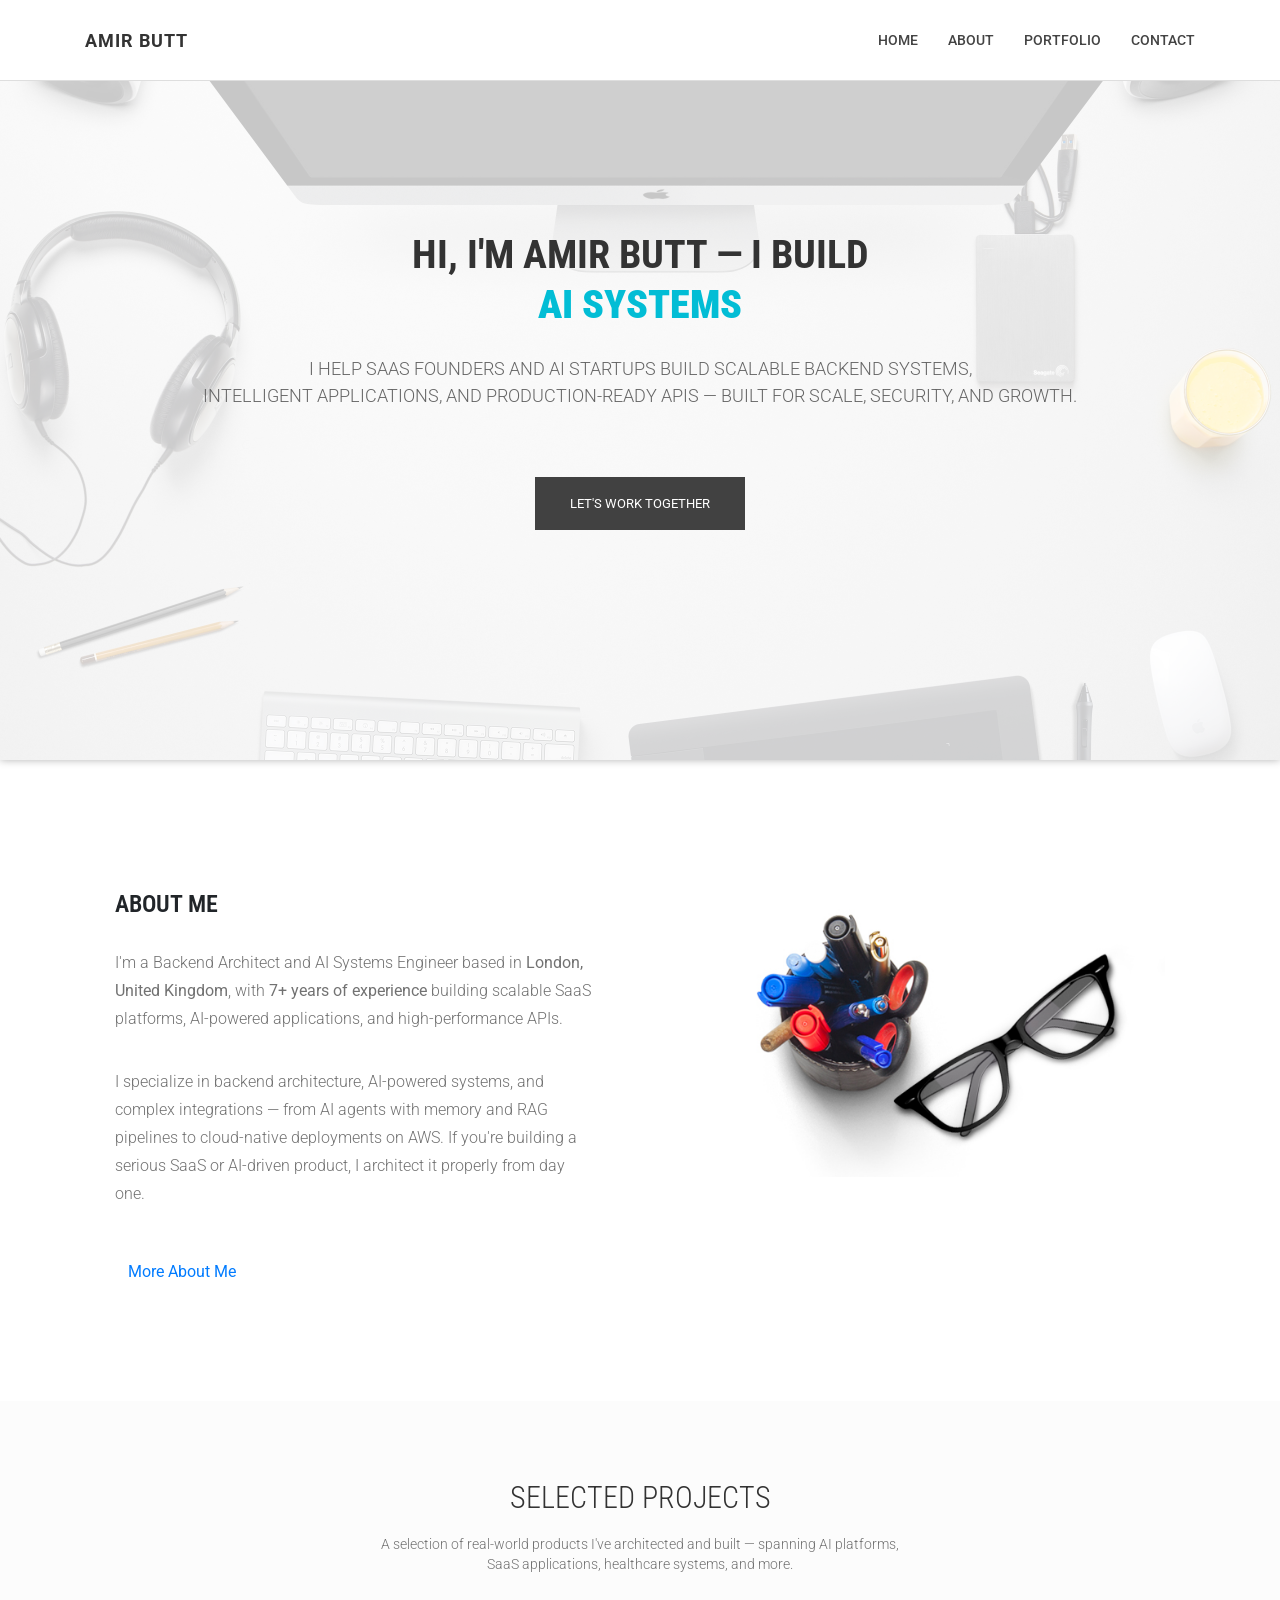
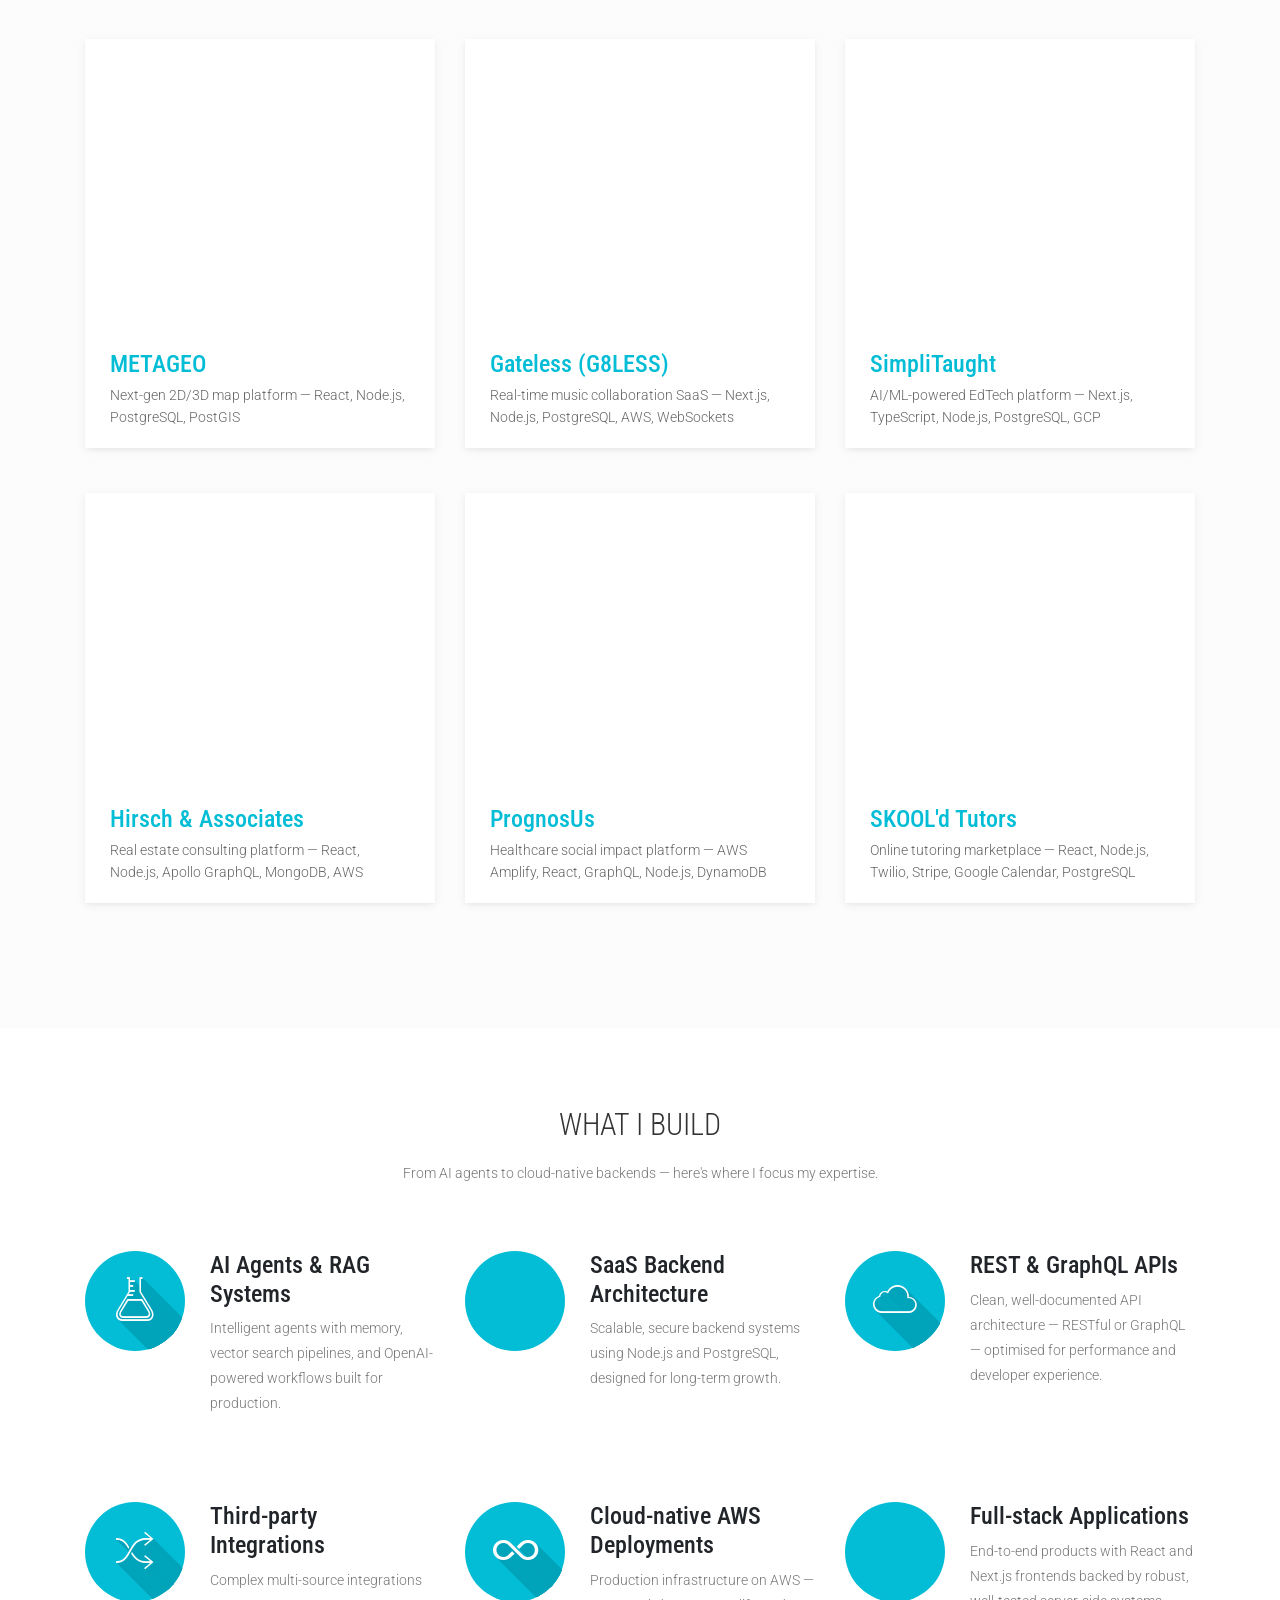
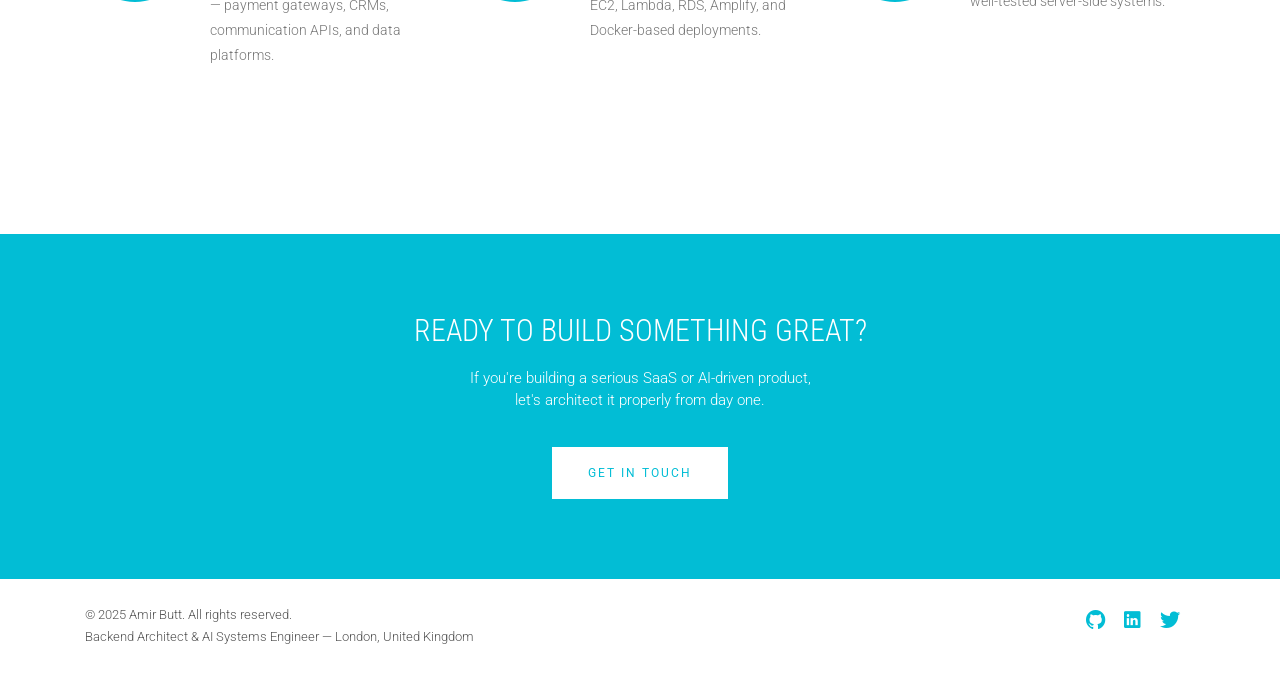
==== index.html @ 87a42563 "Initial portfolio deployment" ====
<!DOCTYPE html>

<html class="no-js">
    <head>
        <meta charset="utf-8">
        <meta http-equiv="Content-Type" content="text/html; charset=utf-8">
        <link rel="icon" href="favicon.ico">
        <title>Amir Butt — AI &amp; SaaS Backend Architect</title>
        <meta name="description" content="Amir Butt — Backend Architect and AI Systems Engineer based in London. Specializing in scalable SaaS backends, AI agents, REST & GraphQL APIs, and cloud-native AWS deployments.">
        <meta name="keywords" content="Backend Architect, AI Engineer, SaaS, Node.js, PostgreSQL, AWS, GraphQL, REST API, London">
        <meta name="author" content="Amir Butt">
        <meta name="format-detection" content="telephone=no">
        <meta name="viewport" content="width=device-width, initial-scale=1">
        <meta name="theme-name" content="timer" />

        <link rel="stylesheet" href="plugins/bootstrap/bootstrap.min.css">
        <link rel="stylesheet" href="plugins/ionicons/ionicons.min.css">
        <link rel="stylesheet" href="plugins/animate-css/animate.css">
        <link rel="stylesheet" href="plugins/slider/slider.css">
        <link rel="stylesheet" href="plugins/slick/slick.css">
        <link rel="stylesheet" href="plugins/facncybox/jquery.fancybox.css">
        <link rel="stylesheet" href="plugins/hover/hover-min.css">
        <link rel="stylesheet" href="css/style.css">
    </head>
    <body>

<!-- Header -->
<section class="top-bar animated-header">
    <div class="container">
        <div class="row">
            <div class="col-lg-12">
                <nav class="navbar navbar-expand-lg navbar-light bg-light">
                    <a class="navbar-brand" href="index.html">
                        <span style="font-weight:700;font-size:1.15rem;letter-spacing:1px;color:#333;">AMIR BUTT</span>
                    </a>
                    <button class="navbar-toggler" type="button" data-toggle="collapse" data-target="#navbarSupportedContent" aria-controls="navbarSupportedContent"
                        aria-expanded="false" aria-label="Toggle navigation">
                        <span class="navbar-toggler-icon"></span>
                    </button>
                    <div class="collapse navbar-collapse" id="navbarSupportedContent">
                        <ul class="navbar-nav ml-auto">
                            <li class="nav-item">
                                <a class="nav-link" href="index.html">Home <span class="sr-only">(current)</span></a>
                            </li>
                            <li class="nav-item">
                                <a class="nav-link" href="about.html">About</a>
                            </li>
                            <li class="nav-item">
                                <a class="nav-link" href="#works">Portfolio</a>
                            </li>
                            <li class="nav-item">
                                <a class="nav-link" href="contact.html">Contact</a>
                            </li>
                        </ul>
                    </div>
                </nav>
            </div>
        </div>
    </div>
</section>

<!-- Hero -->
<section id="hero-area">
  <div class="container">
    <div class="row">
      <div class="col-md-12 text-center">
        <div class="block wow fadeInUp" data-wow-delay=".3s">
          <section class="cd-intro">
            <h1 class="wow fadeInUp animated cd-headline slide" data-wow-delay=".4s">
              <span>HI, I'M AMIR BUTT &mdash; I BUILD</span><br>
              <span class="cd-words-wrapper">
                <b class="is-visible">AI SYSTEMS</b>
                <b>SAAS BACKENDS</b>
                <b>SCALABLE APIS</b>
              </span>
            </h1>
          </section>
          <h2 class="wow fadeInUp animated" data-wow-delay=".6s">
            I help SaaS founders and AI startups build scalable backend systems,<br>
            intelligent applications, and production-ready APIs — built for scale, security, and growth.
          </h2>
          <a class="btn-lines dark light wow fadeInUp animated btn btn-default btn-green hvr-bounce-to-right"
            data-wow-delay=".9s" href="contact.html">Let's Work Together</a>
        </div>
      </div>
    </div>
  </div>
</section>

<!-- About -->
<section id="about">
  <div class="container">
    <div class="row">
      <div class="col-md-6 col-sm-6">
        <div class="block wow fadeInLeft" data-wow-delay=".3s" data-wow-duration="500ms">
          <h2>ABOUT ME</h2>
          <p>
            I'm a Backend Architect and AI Systems Engineer based in <strong>London, United Kingdom</strong>,
            with <strong>7+ years of experience</strong> building scalable SaaS platforms, AI-powered applications,
            and high-performance APIs.
          </p>
          <p>
            I specialize in backend architecture, AI-powered systems, and complex integrations — from AI agents with
            memory and RAG pipelines to cloud-native deployments on AWS. If you're building a serious SaaS or AI-driven
            product, I architect it properly from day one.
          </p>
          <a href="about.html" class="btn btn-default btn-green hvr-bounce-to-right" style="margin-top:10px;">More About Me</a>
        </div>
      </div>
      <div class="col-md-6 col-sm-6">
        <div class="block wow fadeInRight" data-wow-delay=".3s" data-wow-duration="500ms">
          <img src="images/about/about.jpg" alt="Amir Butt - Backend Architect">
        </div>
      </div>
    </div>
  </div>
</section>

<!-- Portfolio -->
<section id="works" class="works">
  <div class="container">
    <div class="section-heading">
      <h1 class="title wow fadeInDown" data-wow-delay=".3s">Selected Projects</h1>
      <p class="wow fadeInDown" data-wow-delay=".5s">
        A selection of real-world products I've architected and built — spanning AI platforms,<br>
        SaaS applications, healthcare systems, and more.
      </p>
    </div>
    <div class="row">

      <div class="col-md-4 col-sm-6">
        <figure class="wow fadeInLeft animated portfolio-item" data-wow-duration="500ms" data-wow-delay="0ms">
          <div class="img-wrapper">
            <img src="images/portfolio/item-1.jpg" class="img-fluid" alt="METAGEO">
            <div class="overlay">
              <div class="buttons">
                <a target="_blank" href="https://metageo.io/">Live Site</a>
              </div>
            </div>
          </div>
          <figcaption>
            <h4><a href="https://metageo.io/" target="_blank">METAGEO</a></h4>
            <p>Next-gen 2D/3D map platform &mdash; React, Node.js, PostgreSQL, PostGIS</p>
          </figcaption>
        </figure>
      </div>

      <div class="col-md-4 col-sm-6">
        <figure class="wow fadeInLeft animated" data-wow-duration="500ms" data-wow-delay="300ms">
          <div class="img-wrapper">
            <img src="images/portfolio/item-2.jpg" class="img-fluid" alt="Gateless">
            <div class="overlay">
              <div class="buttons">
                <a target="_blank" href="https://g8lessmusic.co/login">Live Site</a>
              </div>
            </div>
          </div>
          <figcaption>
            <h4><a href="https://g8lessmusic.co/login" target="_blank">Gateless (G8LESS)</a></h4>
            <p>Real-time music collaboration SaaS &mdash; Next.js, Node.js, PostgreSQL, AWS, WebSockets</p>
          </figcaption>
        </figure>
      </div>

      <div class="col-md-4 col-sm-6">
        <figure class="wow fadeInLeft animated" data-wow-duration="500ms" data-wow-delay="600ms">
          <div class="img-wrapper">
            <img src="images/portfolio/item-3.jpg" class="img-fluid" alt="Simplitaught">
            <div class="overlay">
              <div class="buttons">
                <a target="_blank" href="https://www.simplitaught.com">Live Site</a>
              </div>
            </div>
          </div>
          <figcaption>
            <h4><a href="https://www.simplitaught.com" target="_blank">SimpliTaught</a></h4>
            <p>AI/ML-powered EdTech platform &mdash; Next.js, TypeScript, Node.js, PostgreSQL, GCP</p>
          </figcaption>
        </figure>
      </div>

      <div class="col-md-4 col-sm-6">
        <figure class="wow fadeInLeft animated" data-wow-duration="500ms" data-wow-delay="600ms">
          <div class="img-wrapper">
            <img src="images/portfolio/item-4.jpg" class="img-fluid" alt="Hirsch Associates">
            <div class="overlay">
              <div class="buttons">
                <a target="_blank" href="https://thehirschapp.ca/brokers">Live Site</a>
              </div>
            </div>
          </div>
          <figcaption>
            <h4><a href="https://thehirschapp.ca/brokers" target="_blank">Hirsch &amp; Associates</a></h4>
            <p>Real estate consulting platform &mdash; React, Node.js, Apollo GraphQL, MongoDB, AWS</p>
          </figcaption>
        </figure>
      </div>

      <div class="col-md-4 col-sm-6">
        <figure class="wow fadeInLeft animated" data-wow-duration="500ms" data-wow-delay="900ms">
          <div class="img-wrapper">
            <img src="images/portfolio/item-5.jpg" class="img-fluid" alt="PrognosUs">
            <div class="overlay">
              <div class="buttons">
                <a target="_blank" href="https://app.prognosus.com/">Live Site</a>
              </div>
            </div>
          </div>
          <figcaption>
            <h4><a href="https://app.prognosus.com/" target="_blank">PrognosUs</a></h4>
            <p>Healthcare social impact platform &mdash; AWS Amplify, React, GraphQL, Node.js, DynamoDB</p>
          </figcaption>
        </figure>
      </div>

      <div class="col-md-4 col-sm-6">
        <figure class="wow fadeInLeft animated" data-wow-duration="500ms" data-wow-delay="1200ms">
          <div class="img-wrapper">
            <img src="images/portfolio/item-6.jpg" class="img-fluid" alt="SKOOL'd Tutors">
            <div class="overlay">
              <div class="buttons">
                <a target="_blank" href="https://www.skooldtutors.com/">Live Site</a>
              </div>
            </div>
          </div>
          <figcaption>
            <h4><a href="https://www.skooldtutors.com/" target="_blank">SKOOL'd Tutors</a></h4>
            <p>Online tutoring marketplace &mdash; React, Node.js, Twilio, Stripe, Google Calendar, PostgreSQL</p>
          </figcaption>
        </figure>
      </div>

    </div>
  </div>
</section>

<!-- What I Build -->
<section id="feature">
  <div class="container">
    <div class="section-heading">
      <h1 class="title wow fadeInDown" data-wow-delay=".3s">What I Build</h1>
      <p class="wow fadeInDown" data-wow-delay=".5s">
        From AI agents to cloud-native backends — here's where I focus my expertise.
      </p>
    </div>
    <div class="row">

      <div class="col-sm-6 col-lg-4">
        <div class="media wow fadeInUp animated" data-wow-duration="500ms" data-wow-delay="300ms">
          <div class="media-left">
            <div class="icon"><i class="ion-ios-flask-outline"></i></div>
          </div>
          <div class="media-body">
            <h4 class="media-heading">AI Agents &amp; RAG Systems</h4>
            <p>Intelligent agents with memory, vector search pipelines, and OpenAI-powered workflows built for production.</p>
          </div>
        </div>
      </div>

      <div class="col-sm-6 col-lg-4">
        <div class="media wow fadeInDown animated" data-wow-duration="500ms" data-wow-delay="600ms">
          <div class="media-left">
            <div class="icon"><i class="ion-ios-layers-outline"></i></div>
          </div>
          <div class="media-body">
            <h4 class="media-heading">SaaS Backend Architecture</h4>
            <p>Scalable, secure backend systems using Node.js and PostgreSQL, designed for long-term growth.</p>
          </div>
        </div>
      </div>

      <div class="col-sm-6 col-lg-4">
        <div class="media wow fadeInDown animated" data-wow-duration="500ms" data-wow-delay="900ms">
          <div class="media-left">
            <div class="icon"><i class="ion-ios-cloud-outline"></i></div>
          </div>
          <div class="media-body">
            <h4 class="media-heading">REST &amp; GraphQL APIs</h4>
            <p>Clean, well-documented API architecture — RESTful or GraphQL — optimised for performance and developer experience.</p>
          </div>
        </div>
      </div>

      <div class="col-sm-6 col-lg-4">
        <div class="media wow fadeInDown animated" data-wow-duration="500ms" data-wow-delay="1200ms">
          <div class="media-left">
            <div class="icon"><i class="ion-ios-shuffle"></i></div>
          </div>
          <div class="media-body">
            <h4 class="media-heading">Third-party Integrations</h4>
            <p>Complex multi-source integrations — payment gateways, CRMs, communication APIs, and data platforms.</p>
          </div>
        </div>
      </div>

      <div class="col-sm-6 col-lg-4">
        <div class="media wow fadeInDown animated" data-wow-duration="500ms" data-wow-delay="1500ms">
          <div class="media-left">
            <div class="icon"><i class="ion-ios-infinite"></i></div>
          </div>
          <div class="media-body">
            <h4 class="media-heading">Cloud-native AWS Deployments</h4>
            <p>Production infrastructure on AWS — EC2, Lambda, RDS, Amplify, and Docker-based deployments.</p>
          </div>
        </div>
      </div>

      <div class="col-sm-6 col-lg-4">
        <div class="media wow fadeInDown animated" data-wow-duration="500ms" data-wow-delay="1800ms">
          <div class="media-left">
            <div class="icon"><i class="ion-ios-code"></i></div>
          </div>
          <div class="media-body">
            <h4 class="media-heading">Full-stack Applications</h4>
            <p>End-to-end products with React and Next.js frontends backed by robust, well-tested server-side systems.</p>
          </div>
        </div>
      </div>

    </div>
  </div>
</section>

<!-- Call To Action -->
<section id="call-to-action">
    <div class="container">
        <div class="row">
            <div class="col-md-12">
                <div class="block">
                    <h2 class="title wow fadeInDown" data-wow-delay=".3s" data-wow-duration="500ms">READY TO BUILD SOMETHING GREAT?</h2>
                    <p class="wow fadeInDown" data-wow-delay=".5s" data-wow-duration="500ms">
                        If you're building a serious SaaS or AI-driven product,<br>let's architect it properly from day one.
                    </p>
                    <a href="contact.html" class="btn btn-default btn-contact wow fadeInDown" data-wow-delay=".7s" data-wow-duration="500ms">Get In Touch</a>
                </div>
            </div>
        </div>
    </div>
</section>

<!-- Footer -->
<footer id="footer">
    <div class="container">
        <div class="row content-justify-between">
            <div class="col-md-8 col-12 text-center text-lg-left text-md-left">
                <p class="copyright">&copy; 2025 Amir Butt. All rights reserved.<br>
                    Backend Architect &amp; AI Systems Engineer &mdash; London, United Kingdom
                </p>
            </div>
            <div class="col-md-4 col-12">
                <ul class="social text-center text-md-right text-lg-right">
                    <li>
                        <a href="#" class="GitHub" aria-label="GitHub">
                            <i class="ion-social-github"></i>
                        </a>
                    </li>
                    <li>
                        <a href="#" class="Linkedin" aria-label="LinkedIn">
                            <i class="ion-social-linkedin"></i>
                        </a>
                    </li>
                    <li>
                        <a href="#" class="Twitter" aria-label="Twitter">
                            <i class="ion-social-twitter"></i>
                        </a>
                    </li>
                </ul>
            </div>
        </div>
    </div>
</footer>

<script src="plugins/jQurey/jquery.min.js"></script>
<script src="plugins/form-validation/jquery.form.js"></script>
<script src="plugins/form-validation/jquery.validate.min.js"></script>
<script src="plugins/slick/slick.min.js"></script>
<script src="plugins/bootstrap/bootstrap.min.js"></script>
<script src="plugins/wow-js/wow.min.js"></script>
<script src="plugins/slider/slider.js"></script>
<script src="plugins/facncybox/jquery.fancybox.js"></script>
<script src="js/main.js"></script>
</body>
</html>
---- plugins/slider/slider.css ----
/* -------------------------------- 

Primary style

-------------------------------- */


.cd-words-wrapper {
  display: inline-block;
  position: relative;
  text-align: left;
}
.cd-words-wrapper b {
  display: inline-block;
  position: absolute;
  white-space: nowrap;
  left: 0;
  top: 0;
}
.cd-words-wrapper b.is-visible {
  position: relative;
}
.no-js .cd-words-wrapper b {
  opacity: 0;
}
.no-js .cd-words-wrapper b.is-visible {
  opacity: 1;
}


xslide 

-------------------------------- */
.cd-headline.slide span {
  display: inline-block;
  padding: .2em 0;
}
.cd-headline.slide .cd-words-wrapper {
  overflow: hidden;
  vertical-align: top;
  width: auto!important;
}
.cd-headline.slide b {
  opacity: 0;
  top: .2em;
}
.cd-headline.slide b.is-visible {
  top: 0;
  opacity: 1;
  -webkit-animation: slide-in 0.6s;
  -moz-animation: slide-in 0.6s;
  animation: slide-in 0.6s;
}
.cd-headline.slide b.is-hidden {
  -webkit-animation: slide-out 0.6s;
  -moz-animation: slide-out 0.6s;
  animation: slide-out 0.6s;
}

@-webkit-keyframes slide-in {
  0% {
    opacity: 0;
    -webkit-transform: translateY(-100%);
  }
  60% {
    opacity: 1;
    -webkit-transform: translateY(20%);
  }
  100% {
    opacity: 1;
    -webkit-transform: translateY(0);
  }
}
@-moz-keyframes slide-in {
  0% {
    opacity: 0;
    -moz-transform: translateY(-100%);
  }
  60% {
    opacity: 1;
    -moz-transform: translateY(20%);
  }
  100% {
    opacity: 1;
    -moz-transform: translateY(0);
  }
}
@keyframes slide-in {
  0% {
    opacity: 0;
    -webkit-transform: translateY(-100%);
    -moz-transform: translateY(-100%);
    -ms-transform: translateY(-100%);
    -o-transform: translateY(-100%);
    transform: translateY(-100%);
  }
  60% {
    opacity: 1;
    -webkit-transform: translateY(20%);
    -moz-transform: translateY(20%);
    -ms-transform: translateY(20%);
    -o-transform: translateY(20%);
    transform: translateY(20%);
  }
  100% {
    opacity: 1;
    -webkit-transform: translateY(0);
    -moz-transform: translateY(0);
    -ms-transform: translateY(0);
    -o-transform: translateY(0);
    transform: translateY(0);
  }
}
@-webkit-keyframes slide-out {
  0% {
    opacity: 1;
    -webkit-transform: translateY(0);
  }
  60% {
    opacity: 0;
    -webkit-transform: translateY(120%);
  }
  100% {
    opacity: 0;
    -webkit-transform: translateY(100%);
  }
}
@-moz-keyframes slide-out {
  0% {
    opacity: 1;
    -moz-transform: translateY(0);
  }
  60% {
    opacity: 0;
    -moz-transform: translateY(120%);
  }
  100% {
    opacity: 0;
    -moz-transform: translateY(100%);
  }
}
@keyframes slide-out {
  0% {
    opacity: 1;
    -webkit-transform: translateY(0);
    -moz-transform: translateY(0);
    -ms-transform: translateY(0);
    -o-transform: translateY(0);
    transform: translateY(0);
  }
  60% {
    opacity: 0;
    -webkit-transform: translateY(120%);
    -moz-transform: translateY(120%);
    -ms-transform: translateY(120%);
    -o-transform: translateY(120%);
    transform: translateY(120%);
  }
  100% {
    opacity: 0;
    -webkit-transform: translateY(100%);
    -moz-transform: translateY(100%);
    -ms-transform: translateY(100%);
    -o-transform: translateY(100%);
    transform: translateY(100%);
  }
}
/* --------------------------------
---- css/style.css ----
/**
 * WEBSITE: https://themefisher.com
 * TWITTER: https://twitter.com/themefisher
 * FACEBOOK: https://www.facebook.com/themefisher
 * GITHUB: https://github.com/themefisher/
 */

@import url(http://fonts.googleapis.com/css?family=Roboto:400,300,100,500,700);
@import url(http://fonts.googleapis.com/css?family=Roboto+Condensed:400,300,700);
@import url(http://fonts.googleapis.com/css?family=Glegoo);
body {
  font-family: "Roboto", sans-serif;
}

h1, h2, h3, h4, h5, h6 {
  font-family: "Roboto Condensed", sans-serif;
}

h2 {
  font-size: 26px;
}

p {
  font-family: "Roboto", sans-serif;
  line-height: 22px;
  font-size: 16px;
  font-weight: 300;
}

body {
  background: #ffffff;
}

ul {
  padding-left: 0;
}
ul li {
  list-style: none;
}

a:hover {
  text-decoration: none;
}

.section-heading {
  text-align: center;
  margin-bottom: 65px;
}
.section-heading p {
  font-size: 14px;
  font-weight: 300;
  color: #727272;
  line-height: 20px;
}

.title {
  font-size: 30px;
  line-height: 1.1;
  font-weight: 300;
  color: #333;
  text-transform: uppercase;
  margin-bottom: 20px;
}

.subtitle {
  font-size: 24px;
  font-weight: 600;
  margin-bottom: 18px;
  text-transform: uppercase;
}

.subtitle-des {
  color: #727272;
  font-size: 14px;
  margin-bottom: 35px;
  font-weight: 300;
}

.pages {
  padding: 80px 0 40px;
}

.moduler {
  padding: 140px 0;
}

.social-share li {
  display: inline-block;
  margin: 3px 1px;
}
.social-share a {
  font-size: 20px;
  color: #fff;
  background: #02bdd5;
  padding: 4px 10px;
  display: inline-block;
}

.fancybox-close {
  background: url("../images/icons/close.png") no-repeat scroll 0 0 transparent;
  height: 50px;
  right: 0;
  top: 0;
  width: 50px;
}

.fancybox-next span {
  background: url("../images/icons/right.png") no-repeat scroll center center #009ee3;
  height: 50px;
  width: 50px;
  right: 0;
}

.fancybox-prev span {
  background: url("../images/icons/left.png") no-repeat scroll center center #009ee3;
  height: 50px;
  width: 50px;
  left: 0;
}

.fancybox-title {
  padding: 15px 8px;
}
.fancybox-title h3 {
  font-size: 15px;
  margin: 0;
}

.global-page-header {
  background-attachment: fixed;
  background-size: cover;
  padding: 120px 0 25px 0;
  position: relative;
  background: #02bdd5;
  color: #fff;
}
.global-page-header h2 {
  font-size: 42px;
  font-weight: bold;
  color: #fff;
  text-transform: uppercase;
}
.global-page-header .breadcrumb {
  background: none;
  font-size: 16px;
  padding: 8px 0;
  display: block;
}
.global-page-header .breadcrumb .active, .global-page-header .breadcrumb li a {
  color: #fff;
}
.global-page-header .block {
  position: relative;
  z-index: 9;
  text-align: center;
}

.works-fit {
  padding: 40px 0;
}
.works-fit figure .buttons {
  left: 14%;
}

.company-description {
  margin-top: 80px;
}
.company-description .block h3 {
  margin-top: 0;
}
.company-description .block p {
  color: #727272;
}

/*=== MEDIA QUERY ===*/
.top-bar {
  position: fixed;
  top: 0;
  width: 100%;
  background: #fff;
  color: #fff;
  transition: all 0.2s ease-out 0s;
  padding: 15px 0;
  box-shadow: 0 0 3px 0 rgba(0, 0, 0, 0.1);
  border-bottom: 1px solid #dedede;
  z-index: 10;
}
.top-bar.animated-header {
  padding: 20px 0;
  background: #fff;
  box-shadow: none;
}

.navbar {
  border: 0;
  border-radius: 0;
  margin-bottom: 0;
  padding: 0;
}
.navbar.bg-light {
  background: #fff !important;
}
.navbar .nav-item .nav-link {
  color: #444 !important;
  font-size: 14px;
  font-weight: 500;
  transition: 0.3s all;
  text-transform: uppercase;
  padding: 5px 15px;
  display: block;
}
.navbar .nav-item .nav-link:hover {
  color: #02bdd5 !important;
}
.navbar .nav-item:last-child .nav-link {
  padding-right: 0;
}

.dropdown-menu {
  background: #222222;
  border: 0;
  border-radius: 0;
  padding: 15px;
  box-shadow: none;
  display: block;
  opacity: 0;
  z-index: 1;
  visibility: hidden;
  transform: scale(0.8);
  transition: visibility 500ms, opacity 500ms, transform 500ms cubic-bezier(0.43, 0.26, 0.11, 0.99);
}
@media (max-width: 991px) {
  .dropdown-menu {
    display: none;
    opacity: unset;
    visibility: unset;
    transform: scale(1);
  }
}
.dropdown-item {
  color: #fff;
  display: block;
  font-size: 14px;
  font-weight: 500;
  line-height: normal;
  text-decoration: none;
  padding: 8px 0;
  transition: 0.3s all;
}
.dropdown-item:not(:last-child) {
  border-bottom: 1px solid rgba(0, 0, 0, 0.1);
}
.dropdown-item:hover {
  color: #02bdd5 !important;
  background: transparent;
}
.dropdown:hover .dropdown-menu {
  opacity: 1;
  visibility: visible;
  transform: scale(1);
}

#hero-area {
  background: url("../images/slider.jpg") no-repeat 50%;
  background-size: cover;
  background-attachment: fixed;
  padding: 230px 0;
  color: #fff;
  box-shadow: 0 0 8px rgba(0, 0, 0, 0.3);
  position: relative;
}
#hero-area:before {
  content: "";
  z-index: 9;
  background: rgba(255, 255, 255, 0.78);
  position: absolute;
  top: 0;
  left: 0;
  right: 0;
  bottom: 0;
}
#hero-area .block {
  position: relative;
  z-index: 9;
}
#hero-area h1 {
  font-size: 40px;
  line-height: 50px;
  color: #333;
  font-weight: 700;
  margin-bottom: 15px;
  text-transform: uppercase;
}
#hero-area h2 {
  font-size: 18px;
  font-weight: 300;
  margin-bottom: 38px;
  line-height: 27px;
  text-transform: uppercase;
  color: #666;
  font-family: "Roboto", sans-serif;
  margin-top: 25px;
}
#hero-area .btn {
  background: #414141;
  border: none;
  color: #fff;
  padding: 20px 35px;
  margin-top: 30px;
  font-size: 16px;
  font-size: 13px;
  line-height: 1em;
  text-transform: uppercase;
  letter-spacing: normal;
  border-radius: 0;
}

#call-to-action {
  background: #02bdd5;
  background-size: cover;
  background-attachment: fixed;
  padding: 80px 0;
  text-align: center;
  position: relative;
  color: #fff;
}
#call-to-action .block {
  position: relative;
  z-index: 9;
  color: #fff;
}
#call-to-action .block h2 {
  margin-bottom: 15px;
  color: #fff;
}
#call-to-action .block p {
  font-size: 15px;
  font-weight: 300;
  font-family: "Roboto", sans-serif;
  margin-top: 20px;
}
#call-to-action .block .btn-contact {
  background: #fff;
  border: 2px solid #fff;
  color: #02bdd5;
  padding: 15px 34px;
  margin-top: 20px;
  font-size: 12px;
  letter-spacing: 2px;
  text-transform: uppercase;
  border-radius: 0;
  transition: all linear 0.2s;
}
#call-to-action .block .btn-contact i {
  margin-right: 10px;
}
#call-to-action .block .btn-contact:hover {
  color: #fff;
  background: #02bdd5;
}

#about {
  padding: 110px 0;
}
#about .block {
  padding: 20px 30px 0 30px;
}
#about .block h2 {
  font-size: 24px;
  font-weight: 600;
  margin-bottom: 30px;
  text-transform: uppercase;
}
#about .block p {
  color: #727272;
  font-size: 16px;
  line-height: 28px;
  margin-bottom: 35px;
}
#about .block img {
  max-width: 100%;
}

.about-feature {
  margin-top: 50px;
}
.about-feature .block {
  color: #fff;
  padding: 85px 65px;
  float: left;
}
.about-feature .block p {
  font-weight: 300;
}
.about-feature .about-feature-1 {
  background: #02bdd5;
}
.about-feature .about-feature-2 {
  background: #00B0C7;
}
.about-feature .about-feature-3 {
  background: #00A6BB;
}

.works {
  padding: 80px 0;
  background: #FCFCFC;
}
.works .block {
  position: relative;
  z-index: 99;
}
.works .block:hover .img-overly .overly {
  opacity: 1;
}
.works .block h4 {
  padding: 20px 15px;
  margin-top: 0;
  color: #666;
}
.works .block .img-overly {
  position: relative;
  background: rgba(0, 0, 0, 0.85);
}
.works .block .img-overly img {
  border-radius: 0;
}
.works .block .img-overly .overly {
  background: rgba(57, 181, 74, 0.9);
  position: absolute;
  top: 0;
  right: 0;
  left: 0;
  bottom: 0;
  opacity: 0;
  transition: 0.3s all;
}
.works .block .img-overly .overly a {
  position: absolute;
  top: 45%;
  left: 22%;
}
.works .block .img-overly .overly a i {
  font-size: 30px;
  color: #fff;
}

figure {
  background: #fff;
  margin-bottom: 45px;
  box-shadow: 0 2px 5px 0 rgba(0, 0, 0, 0.04), 0 2px 10px 0 rgba(0, 0, 0, 0.06);
}
figure .img-wrapper {
  position: relative;
  overflow: hidden;
}
figure img {
  transform: scale3d(1, 1, 1);
  transition: transform 400ms;
}
figure:hover img {
  transform: scale3d(1.2, 1.2, 1);
}
figure:hover .overlay {
  opacity: 1;
}
figure:hover .overlay .buttons a {
  transform: scale3d(1, 1, 1);
}
figure .overlay {
  position: absolute;
  top: 0;
  left: 0;
  right: 0;
  bottom: 0;
  padding: 10px;
  text-align: center;
  background: rgba(0, 0, 0, 0.7);
  opacity: 0;
  transition: opacity 400ms;
}
figure .overlay a {
  display: inline-block;
  color: #fff;
  padding: 10px 23px;
  line-height: 1;
  border: 1px solid #fff;
  border-radius: 0px;
  margin: 4px;
  transform: scale3d(0, 0, 0);
  transition: all 400ms;
}
figure .overlay a:hover {
  text-decoration: none;
}
figure .overlay:hover a {
  transform: scale3d(1, 1, 1);
}
figure .buttons {
  margin-top: 40%;
  text-align: center;
  transform: translateY(-50%);
  display: inline-block;
}
figure .buttons a:hover {
  background: #02bdd5;
  border-color: #02bdd5;
}
figure .buttons a:focus {
  text-decoration: none;
}
figure figcaption {
  padding: 20px 25px;
  margin-top: 0;
  color: #666;
}
figure figcaption h4 {
  margin: 0;
}
figure figcaption h4 a {
  color: #02bdd5;
}
figure figcaption p {
  font-size: 14px;
  margin-bottom: 0;
  margin-top: 5px;
}

#feature {
  padding: 80px 0;
}
#feature .media {
  margin: 0px 0 70px 0;
}
#feature .media .media-left {
  padding-right: 25px;
}
#feature h3 {
  color: #222222;
  font-size: 18px;
  text-transform: uppercase;
  text-align: center;
  margin-bottom: 20px;
  margin: 0px 0px 15px;
  font-weight: 400;
}
#feature p {
  line-height: 25px;
  font-size: 14px;
  color: #777777;
}
#feature .icon {
  text-decoration: none;
  color: #fff;
  background-color: #02bdd5;
  height: 100px;
  text-align: center;
  width: 100px;
  font-size: 50px;
  line-height: 100px;
  overflow: hidden;
  -webkit-border-radius: 50%;
  -moz-border-radius: 50%;
  -ms-border-radius: 50%;
  -o-border-radius: 50%;
  text-shadow: #00a4ba 1px 1px, #00a4ba 2px 2px, #00a4ba 3px 3px, #00a4ba 4px 4px, #00a4ba 5px 5px, #00a4ba 6px 6px, #00a4ba 7px 7px, #00a4ba 8px 8px, #00a4ba 9px 9px, #00a4ba 10px 10px, #00a4ba 11px 11px, #00a4ba 12px 12px, #00a4ba 13px 13px, #00a4ba 14px 14px, #00a4ba 15px 15px, #00a4ba 16px 16px, #00a4ba 17px 17px, #00a4ba 18px 18px, #00a4ba 19px 19px, #00a4ba 20px 20px, #00a4ba 21px 21px, #00a4ba 22px 22px, #00a4ba 23px 23px, #00a4ba 24px 24px, #00a4ba 25px 25px, #00a4ba 26px 26px, #00a4ba 27px 27px, #00a4ba 28px 28px, #00a4ba 29px 29px, #00a4ba 30px 30px, #00a4ba 31px 31px, #00a4ba 32px 32px, #00a4ba 33px 33px, #00a4ba 34px 34px, #00a4ba 35px 35px, #00a4ba 36px 36px, #00a4ba 37px 37px, #00a4ba 38px 38px, #00a4ba 39px 39px, #00a4ba 40px 40px, #00a4ba 41px 41px, #00a4ba 42px 42px, #00a4ba 43px 43px, #00a4ba 44px 44px, #00a4ba 45px 45px, #00a4ba 46px 46px, #00a4ba 47px 47px, #00a4ba 48px 48px, #00a4ba 49px 49px, #00a4ba 50px 50px, #00a4ba 51px 51px, #00a4ba 52px 52px, #00a4ba 53px 53px, #00a4ba 54px 54px, #00a4ba 55px 55px, #00a4ba 56px 56px, #00a4ba 57px 57px, #00a4ba 58px 58px, #00a4ba 59px 59px, #00a4ba 60px 60px, #00a4ba 61px 61px, #00a4ba 62px 62px, #00a4ba 63px 63px, #00a4ba 64px 64px, #00a4ba 65px 65px, #00a4ba 66px 66px, #00a4ba 67px 67px, #00a4ba 68px 68px, #00a4ba 69px 69px, #00a4ba 70px 70px, #00a4ba 71px 71px, #00a4ba 72px 72px, #00a4ba 73px 73px, #00a4ba 74px 74px, #00a4ba 75px 75px, #00a4ba 76px 76px, #00a4ba 77px 77px, #00a4ba 78px 78px, #00a4ba 79px 79px, #00a4ba 80px 80px, #00a4ba 81px 81px, #00a4ba 82px 82px, #00a4ba 83px 83px, #00a4ba 84px 84px, #00a4ba 85px 85px, #00a4ba 86px 86px, #00a4ba 87px 87px, #00a4ba 88px 88px, #00a4ba 89px 89px, #00a4ba 90px 90px, #00a4ba 91px 91px, #00a4ba 92px 92px, #00a4ba 93px 93px, #00a4ba 94px 94px, #00a4ba 95px 95px, #00a4ba 96px 96px, #00a4ba 97px 97px, #00a4ba 98px 98px, #00a4ba 99px 99px, #00a4ba 100px 100px;
}

.wrapper_404 h1 {
  font-size: 200px;
  color: #02bdd5;
  line-height: 1;
}
.wrapper_404 h2 {
  font-size: 50px;
  margin-top: 0;
}
.wrapper_404 .btn-home {
  background: #414141;
  border: none;
  color: #fff;
  padding: 20px 35px;
  margin-top: 10px;
  font-size: 16px;
  font-size: 13px;
  line-height: 1em;
  text-transform: uppercase;
  letter-spacing: normal;
  border-radius: 0;
  transition: all linear 0.2s;
}

#blog-full-width {
  padding: 40px 0 80px;
}

article {
  padding: 30px 0;
}

.blog-content h2 {
  font-family: "Roboto", sans-serif;
}
.blog-content h2 a {
  color: #444;
  font-weight: 400;
  font-size: 30px;
}
.blog-content .blog-meta {
  color: #9a9a9a;
  font-weight: 300;
  margin-bottom: 25px;
}
.blog-content .blog-meta span:after {
  content: "/";
  padding: 0 3px 0 6px;
}
.blog-content .blog-meta a {
  color: #acacac;
}
.blog-content .blog-meta p {
  margin-top: 20px;
}
.blog-content .btn-details {
  color: #02bdd5;
  padding: 0;
  background: #02bdd5;
  color: #fff;
  padding: 8px 18px;
  border-radius: 0;
  margin-top: 15px;
  border: 1px solid #fff;
  box-shadow: 0px 0px 0px 1px #02bdd5;
}

.blog-post-image {
  margin-top: 30px;
}

.sidebar {
  padding-top: 60px;
}
.sidebar .widget {
  margin-bottom: 40px;
  padding: 15px;
  border: 1px solid #dedede;
}
.sidebar .widget h3 {
  margin-top: 8px;
}
.sidebar .search input.form-control {
  border-right: 0;
  border-radius: 0;
  box-shadow: inset 0 0px 0px rgba(0, 0, 0, 0.075);
}
.sidebar .search button {
  border-left: 0;
}
.sidebar .search button:hover {
  background: transparent;
}
.sidebar .author .author-img img {
  width: 90px;
  border-radius: 100%;
  margin-top: -40px;
  border: 3px solid #fff;
}
.sidebar .author .author-bio p {
  font-size: 14px;
  color: #888;
}
.sidebar .categories ul li {
  border-bottom: 1px solid #f0f0f0;
  padding: 10px 0;
  list-style: none;
}
.sidebar .categories ul li span.badge {
  float: right;
  background: transparent;
  color: #444;
  border: 1px solid #dedede;
  border-radius: 0;
}
.sidebar .categories ul li a {
  color: #555;
}
.sidebar .categories ul li:last-child {
  border-bottom: none;
}
.sidebar .recent-post ul li {
  margin: 20px 0;
}
.sidebar .recent-post ul li a {
  color: #555;
  font-size: 15px;
}
.sidebar .recent-post ul li a:hover {
  color: #02bdd5;
}
.sidebar .recent-post time {
  font-weight: 300;
  color: #999;
  font-size: 12px;
}

#clients {
  padding: 30px 0 60px;
}

.slick-slide:focus {
  outline: 0;
}

#contact-section {
  padding: 90px 0;
}
#contact-section .contact-form {
  margin-top: 42px;
}
#contact-section .contact-form .btn-send {
  color: #fff;
  outline: none;
  background: #02bdd5;
  transition: all linear 0.2s;
  border-color: #02bdd5;
  border-radius: 0;
}
#contact-section input {
  display: block;
  height: 40px;
  padding: 6px 12px;
  font-size: 13px;
  line-height: 1.428571429;
  background-color: #fff;
  background-image: none;
  border: 1px solid #ccc;
  border-radius: 4px;
  box-shadow: inset 0 1px 1px rgba(0, 0, 0, 0.075);
  transition: border-color ease-in-out 0.15s, box-shadow ease-in-out 0.15s;
  border-radius: 1px;
  border: 1px solid rgba(111, 121, 122, 0.3);
  box-shadow: none;
  -webkit-box-shadow: none;
}
#contact-section textarea {
  display: block;
  border-radius: 0;
  width: 100%;
  padding: 6px 12px;
  font-size: 14px;
  line-height: 1.42857143;
  color: #555555;
  background-color: #fff;
  background-image: none;
  border: 1px solid #cccccc;
  box-shadow: none;
  transition: border-color ease-in-out 0.15s, box-shadow ease-in-out 0.15s;
}
#contact-section .address, #contact-section .email, #contact-section .phone {
  text-align: center;
  background: #F7F7F7;
  padding: 20px 0 40px 0;
  margin-bottom: 20px;
}
#contact-section .address i, #contact-section .email i, #contact-section .phone i {
  font-size: 45px;
  color: #02bdd5;
}
#contact-section .address h5, #contact-section .email h5, #contact-section .phone h5 {
  font-size: 16px;
  line-height: 1.4;
}
#contact-section .address-details {
  padding-top: 70px;
}

#map-canvas {
  width: 100%;
  height: 350px;
  background-color: #CCC;
}

.error {
  padding: 10px;
  color: #D8000C;
  border-radius: 2px;
  font-size: 14px;
  background-color: #FFBABA;
}

.success {
  background-color: #6cb670;
  border-radius: 2px;
  color: #fff;
  font-size: 14px;
  padding: 10px;
}

#error, #success {
  display: none;
  margin-bottom: 10px;
}

.gallery {
  padding: 100px;
}
.gallery figure .buttons {
  left: 40%;
}

.portfolio-meta span {
  margin: 5px 10px;
  font-weight: 300;
}
.portfolio-meta span a {
  color: #fff;
}

.single-post {
  padding: 80px 0 20px;
}
.single-post .post-content {
  padding: 40px 0;
}
.single-post .post-content ol li, .single-post .post-content ul li {
  color: #666;
}
.single-post .media {
  border: 1px solid #dedede;
  padding: 30px 20px;
}
.single-post .media .media-body a {
  color: #02bdd5;
  font-size: 12px;
}
.single-post .media .media {
  border: none;
}
.single-post .comments {
  margin-top: 40px;
}
.single-post .post-comment {
  margin-top: 40px;
}
.single-post .post-comment h3 {
  margin-bottom: 15px;
}
.single-post .post-comment .form-control {
  box-shadow: none;
  border-radius: 0;
}
.single-post .post-comment .btn-send {
  background: #02bdd5;
  color: #fff;
  border-radius: 0;
}

/* portfolio single */
.work-single {
  padding: 100px 0 20px;
}
.work-single h3 {
  font-size: 30px;
  margin-bottom: 25px;
}
.work-single-image {
  margin-bottom: 35px;
}
.work-single-content p {
  margin-bottom: 30px;
}
.work-single blockquote {
  margin-bottom: 30px;
  padding: 30px 25px;
  background: #eae9ec;
  color: #848484;
}
.work-single-sidebar {
  background: #eae9ec;
  margin: 70px 0 50px;
  position: -webkit-sticky;
  position: sticky;
  top: 100px;
  padding: 30px 25px;
}
.work-single-sidebar h5 {
  margin-bottom: 8px;
}
.work-single-sidebar h6 {
  margin-bottom: 20px;
}

.btn-work {
  color: #fff;
  background: #02bdd5;
  border-radius: 0;
}

#product-showcase-banner {
  padding-top: 160px;
}
#product-showcase-banner .block {
  padding: 20px 0 20px 50px;
}
#product-showcase-banner .block h2 {
  font-size: 40px;
  color: #02bdd5;
  margin-bottom: 20px;
  margin-top: 0;
}
#product-showcase-banner .block p {
  color: #666;
  line-height: 25px;
}
#product-showcase-banner .block .buttons {
  margin-top: 25px;
}
#product-showcase-banner .block .buttons .btn {
  color: #fff;
  border: none;
  padding: 12px 40px;
  transition: 0.2s all;
  letter-spacing: 2px;
  font-size: 15px;
}
#product-showcase-banner .block .buttons .btn-demo {
  background: #5abd4f;
  margin-right: 8px;
  border-bottom: 3px solid #429E38;
}
#product-showcase-banner .block .buttons .btn-demo:hover {
  background: #429E38;
}
#product-showcase-banner .block .buttons .btn-buy {
  background: #00AEDA;
  border-bottom: 3px solid #0190B5;
}
#product-showcase-banner .block .buttons .btn-buy:hover {
  background: #0190B5;
}
#product-showcase-banner .block .buttons .btn-buy span {
  margin-right: 8px;
  font-weight: bold;
}

#product-description {
  padding-top: 80px;
}
#product-description .block {
  height: 400px;
  overflow: hidden;
  margin-top: 35px;
  border-bottom: 1px solid #dedede;
  padding-top: 30px;
  position: relative;
  webkit-transform: translateZ(0);
  transform: translateZ(0);
}
#product-description .block:hover img {
  transform: translateY(20px);
}
#product-description .block img {
  position: absolute;
  top: 10px;
  left: 0;
  transform: translateY(60px);
  transition: transform 0.35s cubic-bezier(0.645, 0.045, 0.355, 1);
}
#product-description .block .content {
  width: 60%;
  padding-top: 70px;
}
#product-description .block .content h3 {
  font-size: 32px;
  color: #5c5c5c;
}
#product-description .block .content p {
  color: #787f8c;
  line-height: 25px;
}

#related-items {
  padding: 60px 0 110px;
}
#related-items .title {
  border-bottom: 1px solid #dedede;
  padding: 10px 0;
  margin: 5px 15px 30px 15px;
  text-align: left;
  color: #777;
}
#related-items .product-details {
  margin-bottom: 0;
}
#related-items .block {
  position: relative;
  background: #fff;
  margin-bottom: 45px;
  box-shadow: 0 0px 1px rgba(0, 0, 0, 0.14);
}
#related-items .block:hover .img-overly .overly {
  opacity: 1;
}
#related-items .block h4 {
  padding: 20px 15px;
  margin-top: 0;
  color: #666;
}
#related-items .block h4 span {
  float: right;
  color: #02bdd5;
}
#related-items .block .img-overly {
  position: relative;
  background: rgba(0, 0, 0, 0.85);
}
#related-items .block .img-overly img {
  border-radius: 0;
}
#related-items .block .img-overly .overly {
  background: rgba(57, 181, 74, 0.9);
  position: absolute;
  top: 0;
  right: 0;
  left: 0;
  bottom: 0;
  opacity: 0;
  transition: 0.3s all;
}
#related-items .block .img-overly .overly a {
  position: absolute;
  top: 45%;
  left: 45%;
}
#related-items .block .img-overly .overly a i {
  font-size: 30px;
  color: #fff;
}

.service-page .service-parts .block {
  margin-bottom: 40px;
  text-align: center;
}
.service-page .service-parts .block i {
  font-size: 35px;
  color: #02bdd5;
}
.service-page .service-parts .block p {
  padding: 0 8px;
  font-size: 14px;
  color: #777;
  line-height: 1.7;
}

#team {
  margin: 50px 0;
}

.team-member {
  margin-top: 30px;
}
.team-member:hover .team-img img {
  opacity: 0.8;
}
.team-member .team-img {
  position: relative;
}
.team-member .team-img .team-pic {
  width: 100%;
}
.team-member .team_designation {
  font-size: 13px;
}
.team-member h3 {
  color: #02bdd5;
  margin-bottom: 0;
  font-size: 20px;
}
.team-member p {
  font-size: 14px;
}
.team-member .social-icons a {
  background: #02bdd5;
  color: #fff;
  padding: 4px 8px;
  display: inline-block;
  font-size: 15px;
}
.team-member .social-icons .facebook {
  padding: 4px 12px;
}

#footer {
  background: #fff;
  padding: 25px 0;
  color: #555;
}
#footer .copyright {
  font-size: 13px;
  margin-bottom: 0;
}
#footer .copyright a {
  color: #02bdd5;
}
#footer .social {
  text-align: right;
  margin-bottom: 0;
}
#footer .social li {
  display: inline-block;
  margin-right: 15px;
}
#footer .social li a {
  font-size: 22px;
  color: #02bdd5;
}

.cd-headline.slide .cd-words-wrapper {
  color: #02bdd5;
}

ul.social-icons {
  height: auto;
  overflow: hidden;
  list-style: none !important;
  margin-bottom: 10px;
}
ul.social-icons li {
  float: none;
  display: inline-block;
  height: 36px;
}

#copyright a:hover, #copyright nav .menu li a:hover {
  color: #e4e4e4 !important;
}
#copyright a {
  text-decoration: none;
}
#copyright a:hover {
  text-decoration: none;
}
/*# sourceMappingURL=style.css.map */
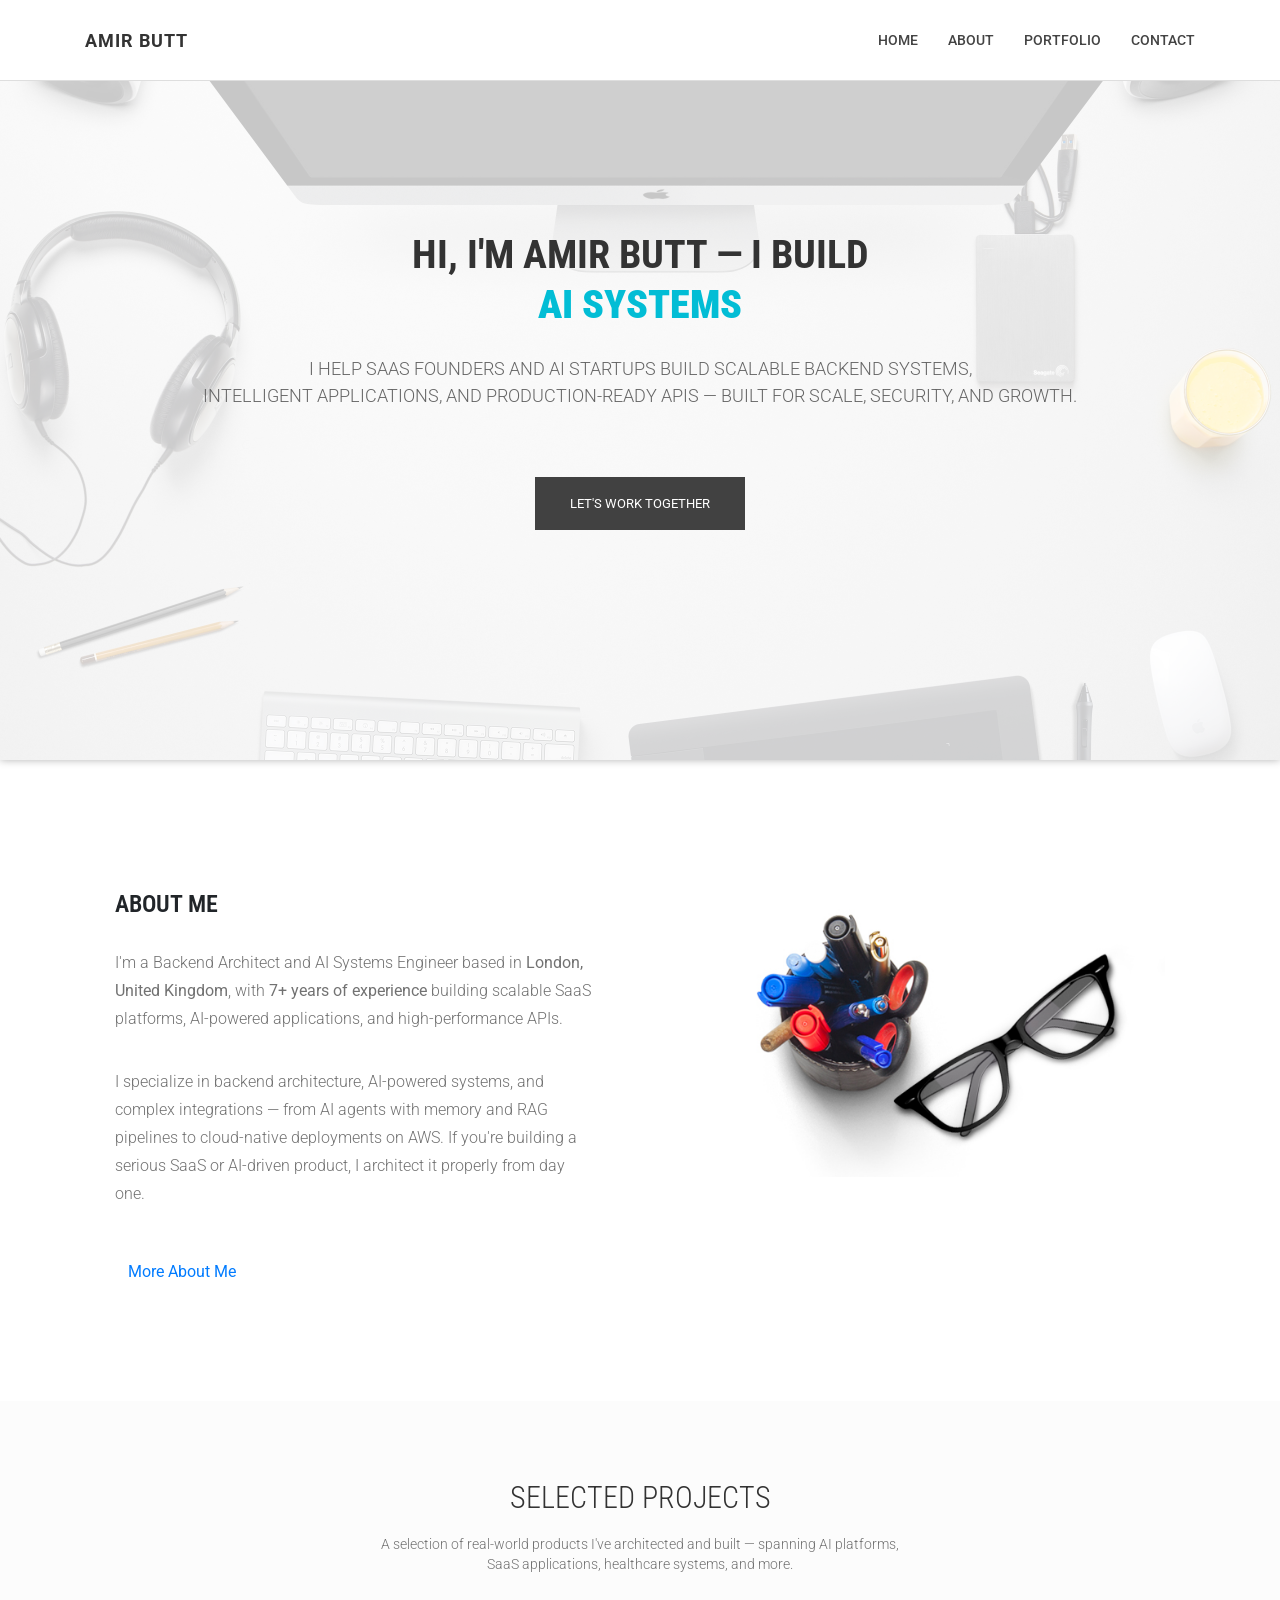
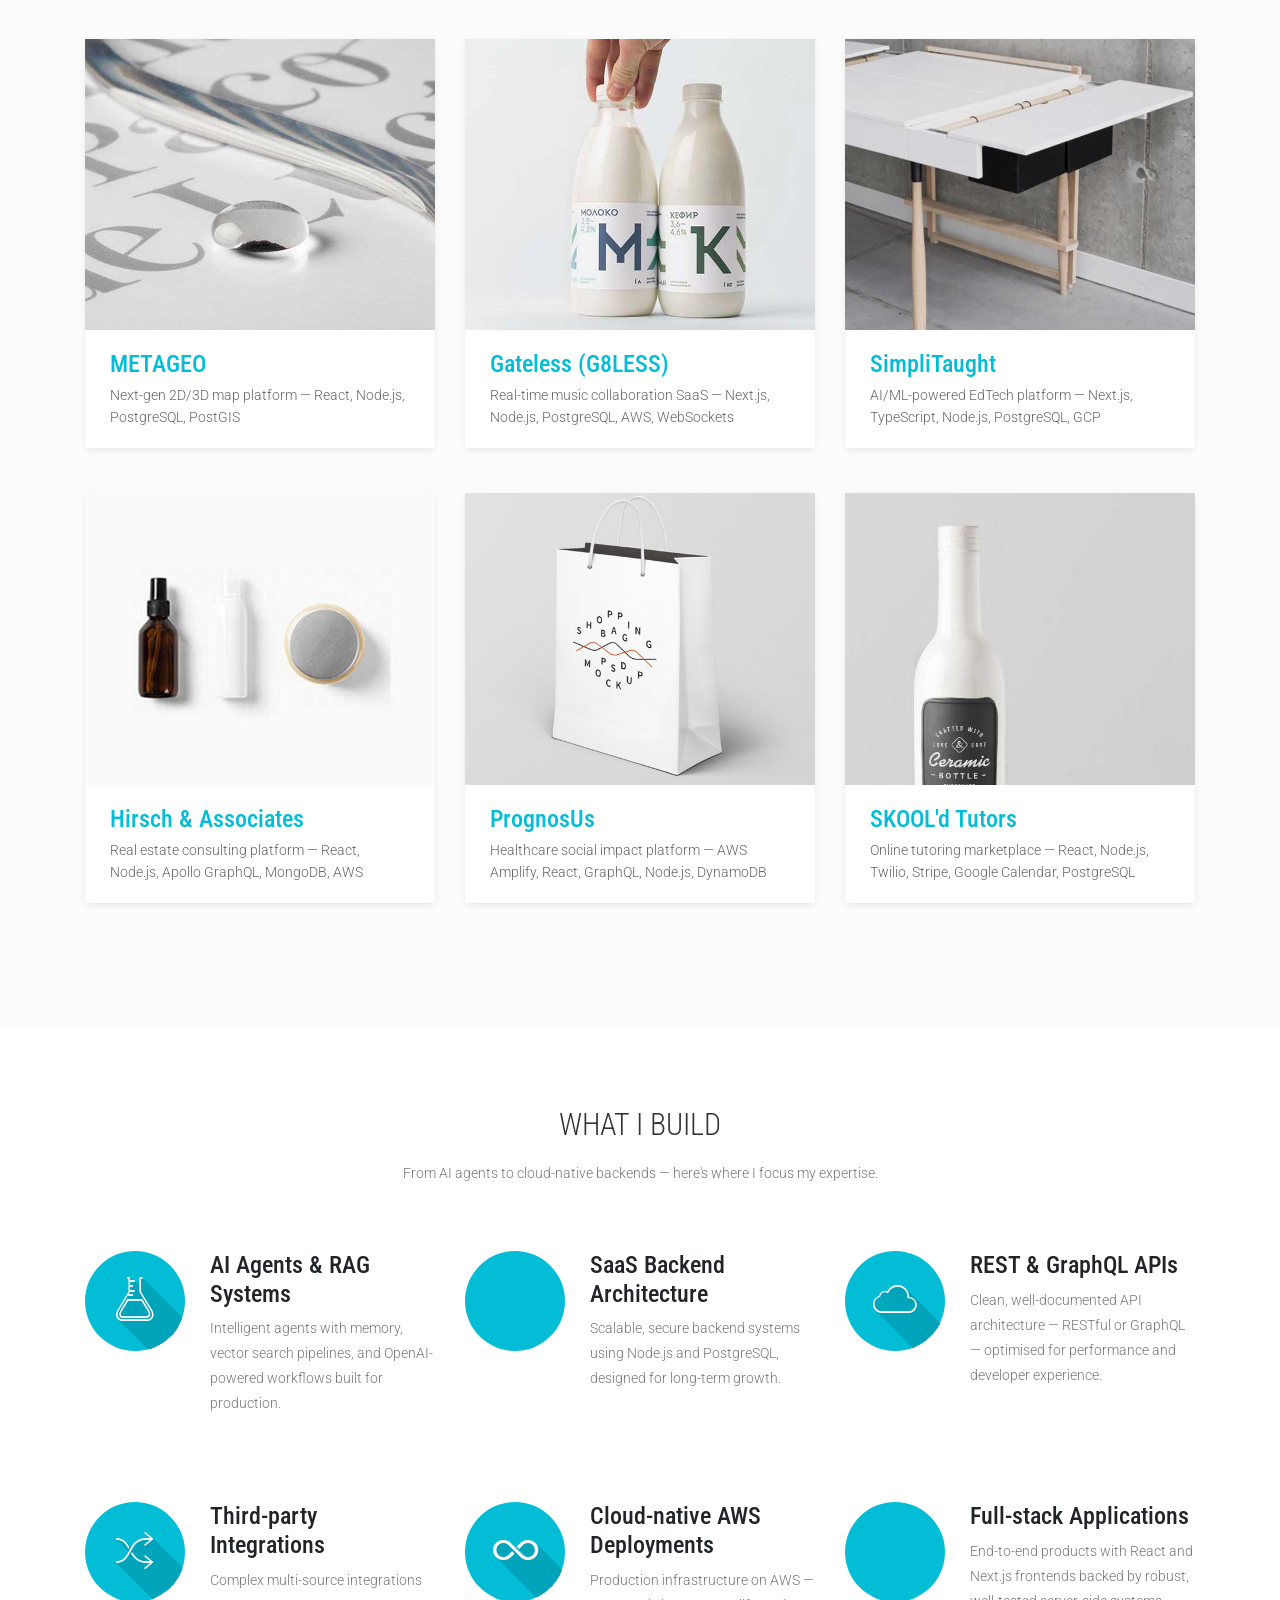
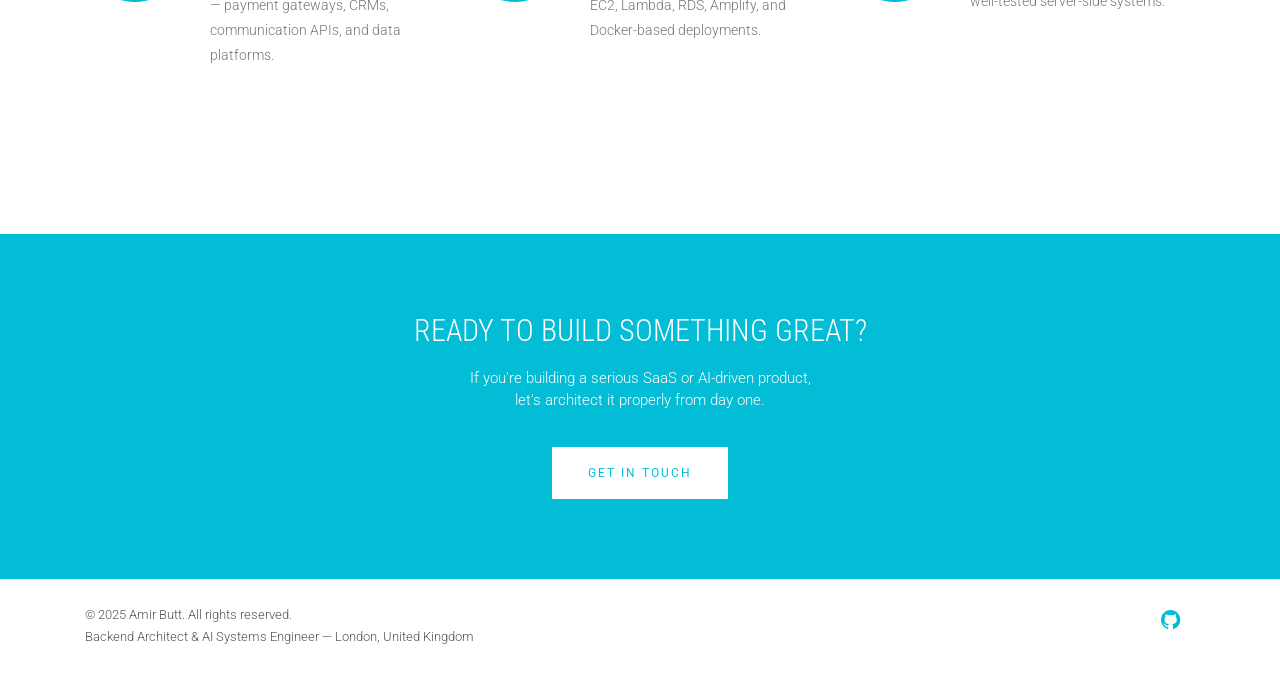
==== commit 9325eb96: "Update portfolio" ====
--- a/index.html
+++ b/index.html
@@ -350,18 +350,8 @@
             <div class="col-md-4 col-12">
                 <ul class="social text-center text-md-right text-lg-right">
                     <li>
-                        <a href="#" class="GitHub" aria-label="GitHub">
+                        <a href="https://github.com/buttamirrimtiaz-dev" class="GitHub" aria-label="GitHub" target="_blank">
                             <i class="ion-social-github"></i>
-                        </a>
-                    </li>
-                    <li>
-                        <a href="#" class="Linkedin" aria-label="LinkedIn">
-                            <i class="ion-social-linkedin"></i>
-                        </a>
-                    </li>
-                    <li>
-                        <a href="#" class="Twitter" aria-label="Twitter">
-                            <i class="ion-social-twitter"></i>
                         </a>
                     </li>
                 </ul>
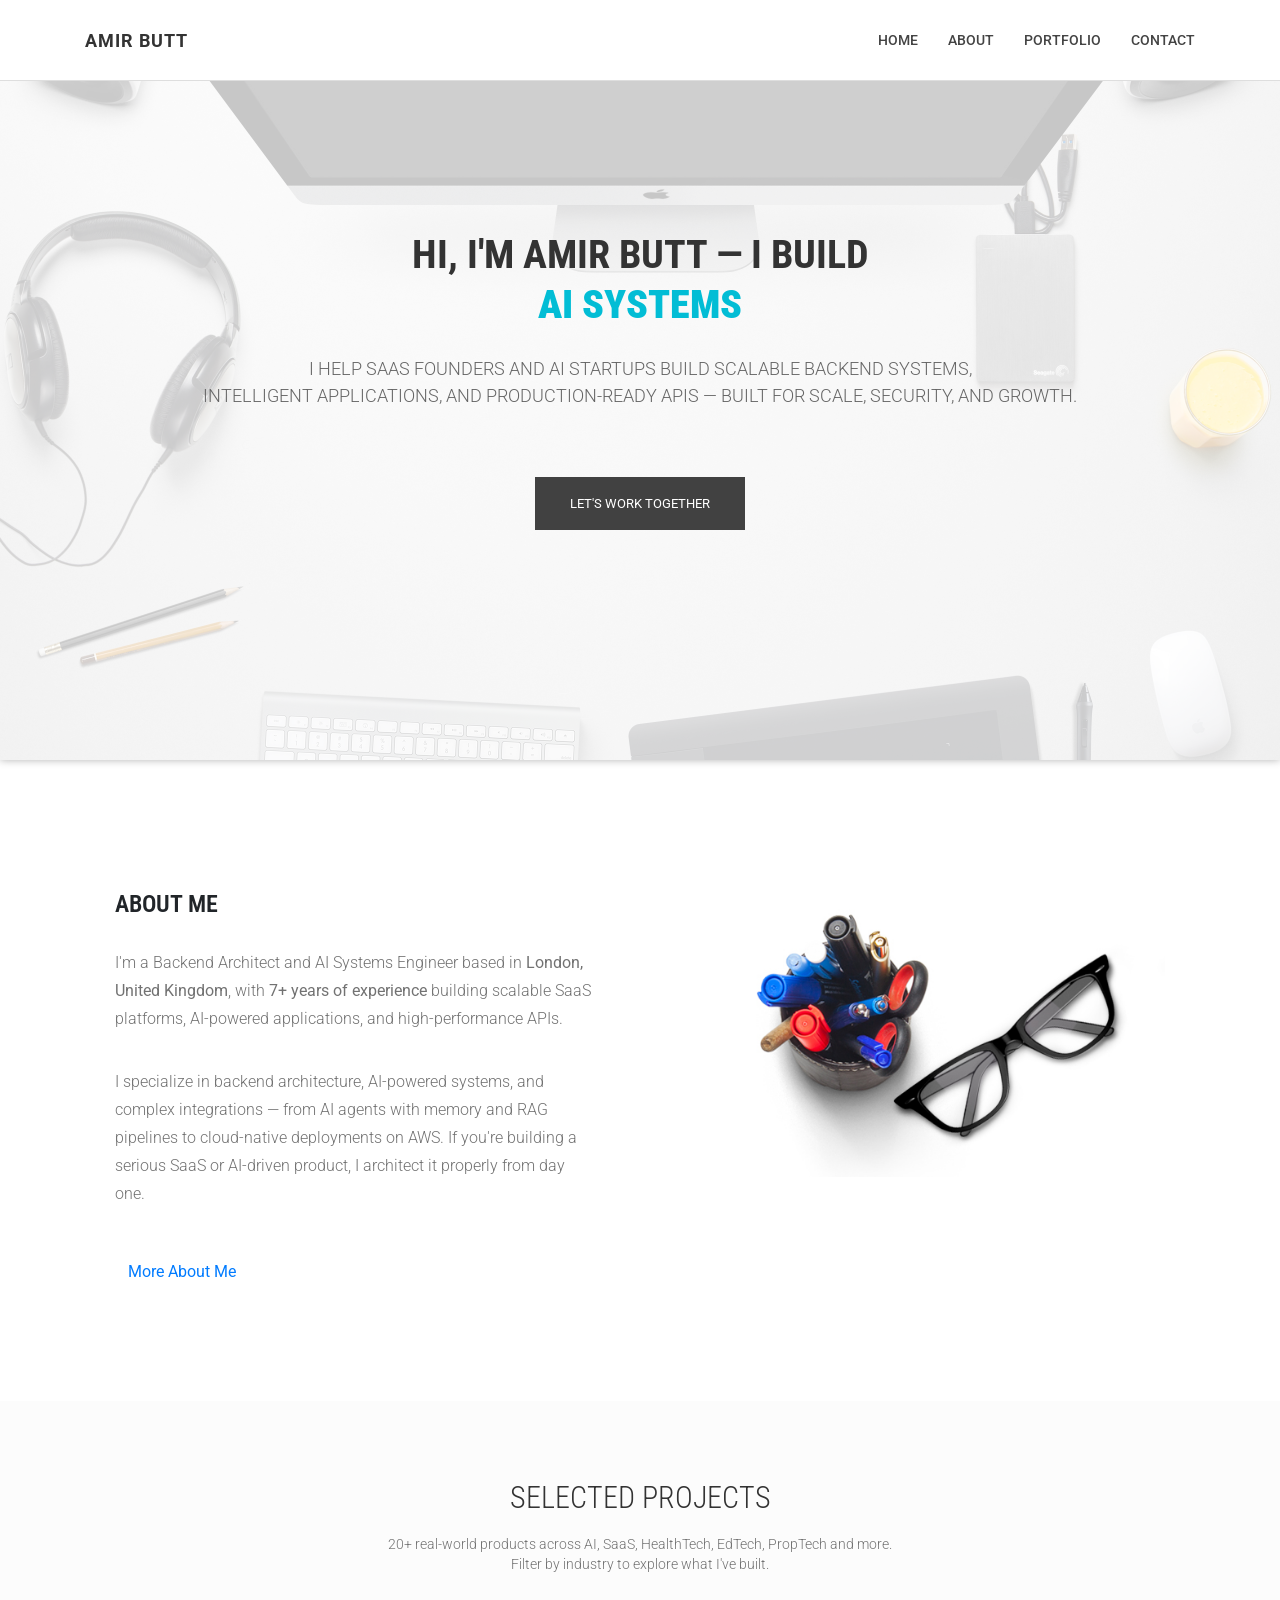
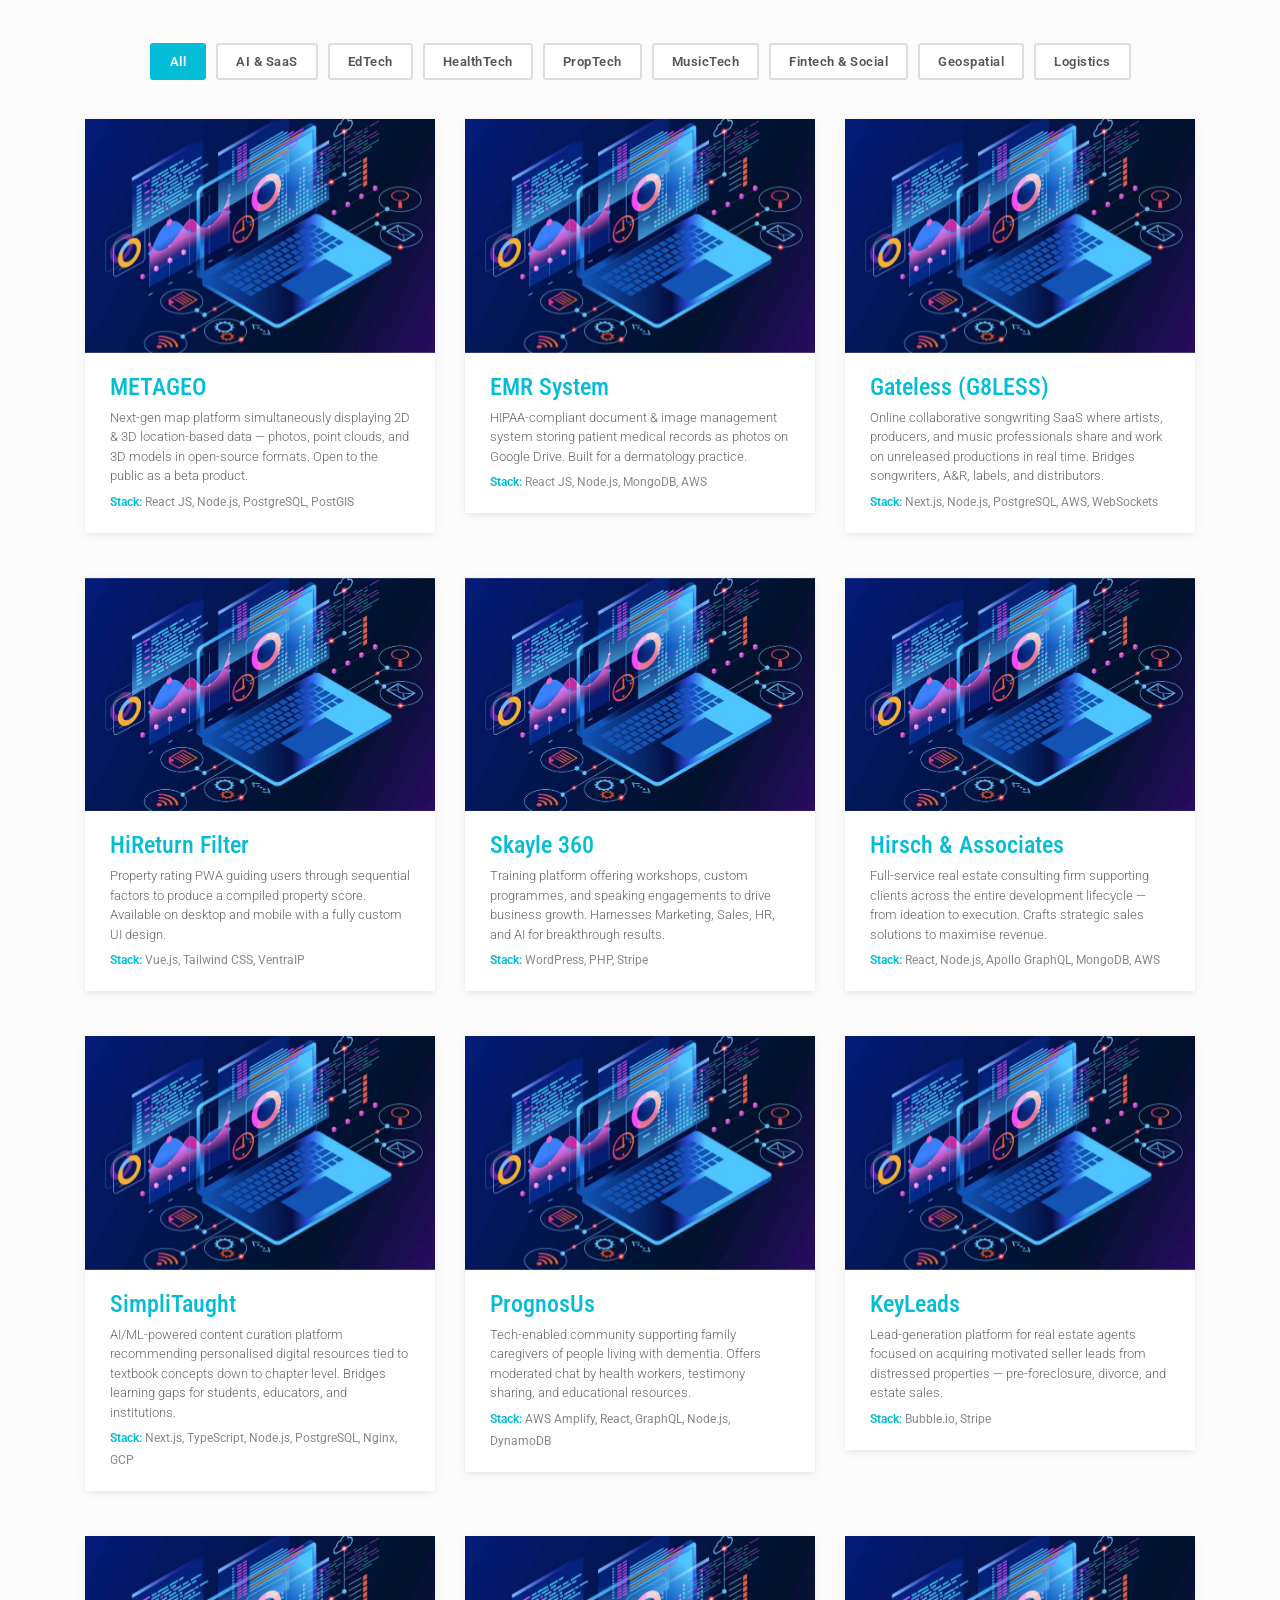
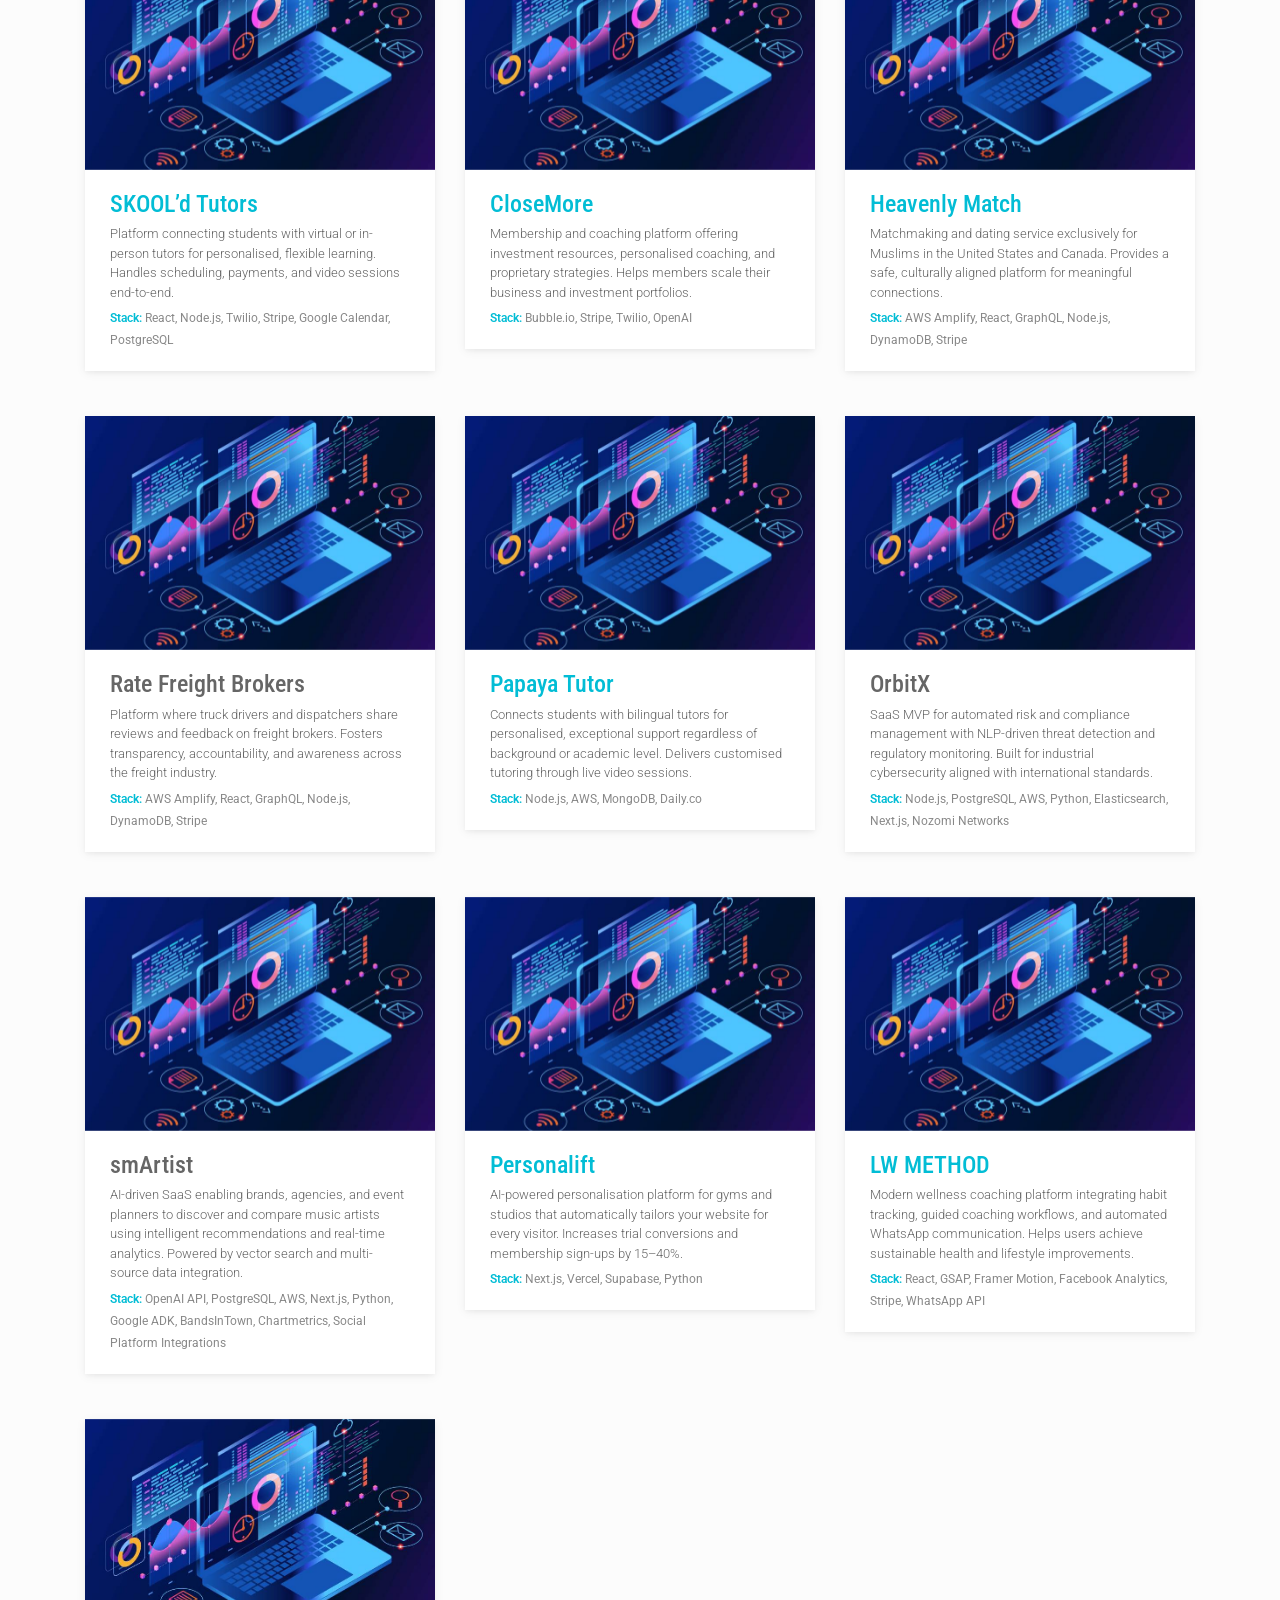
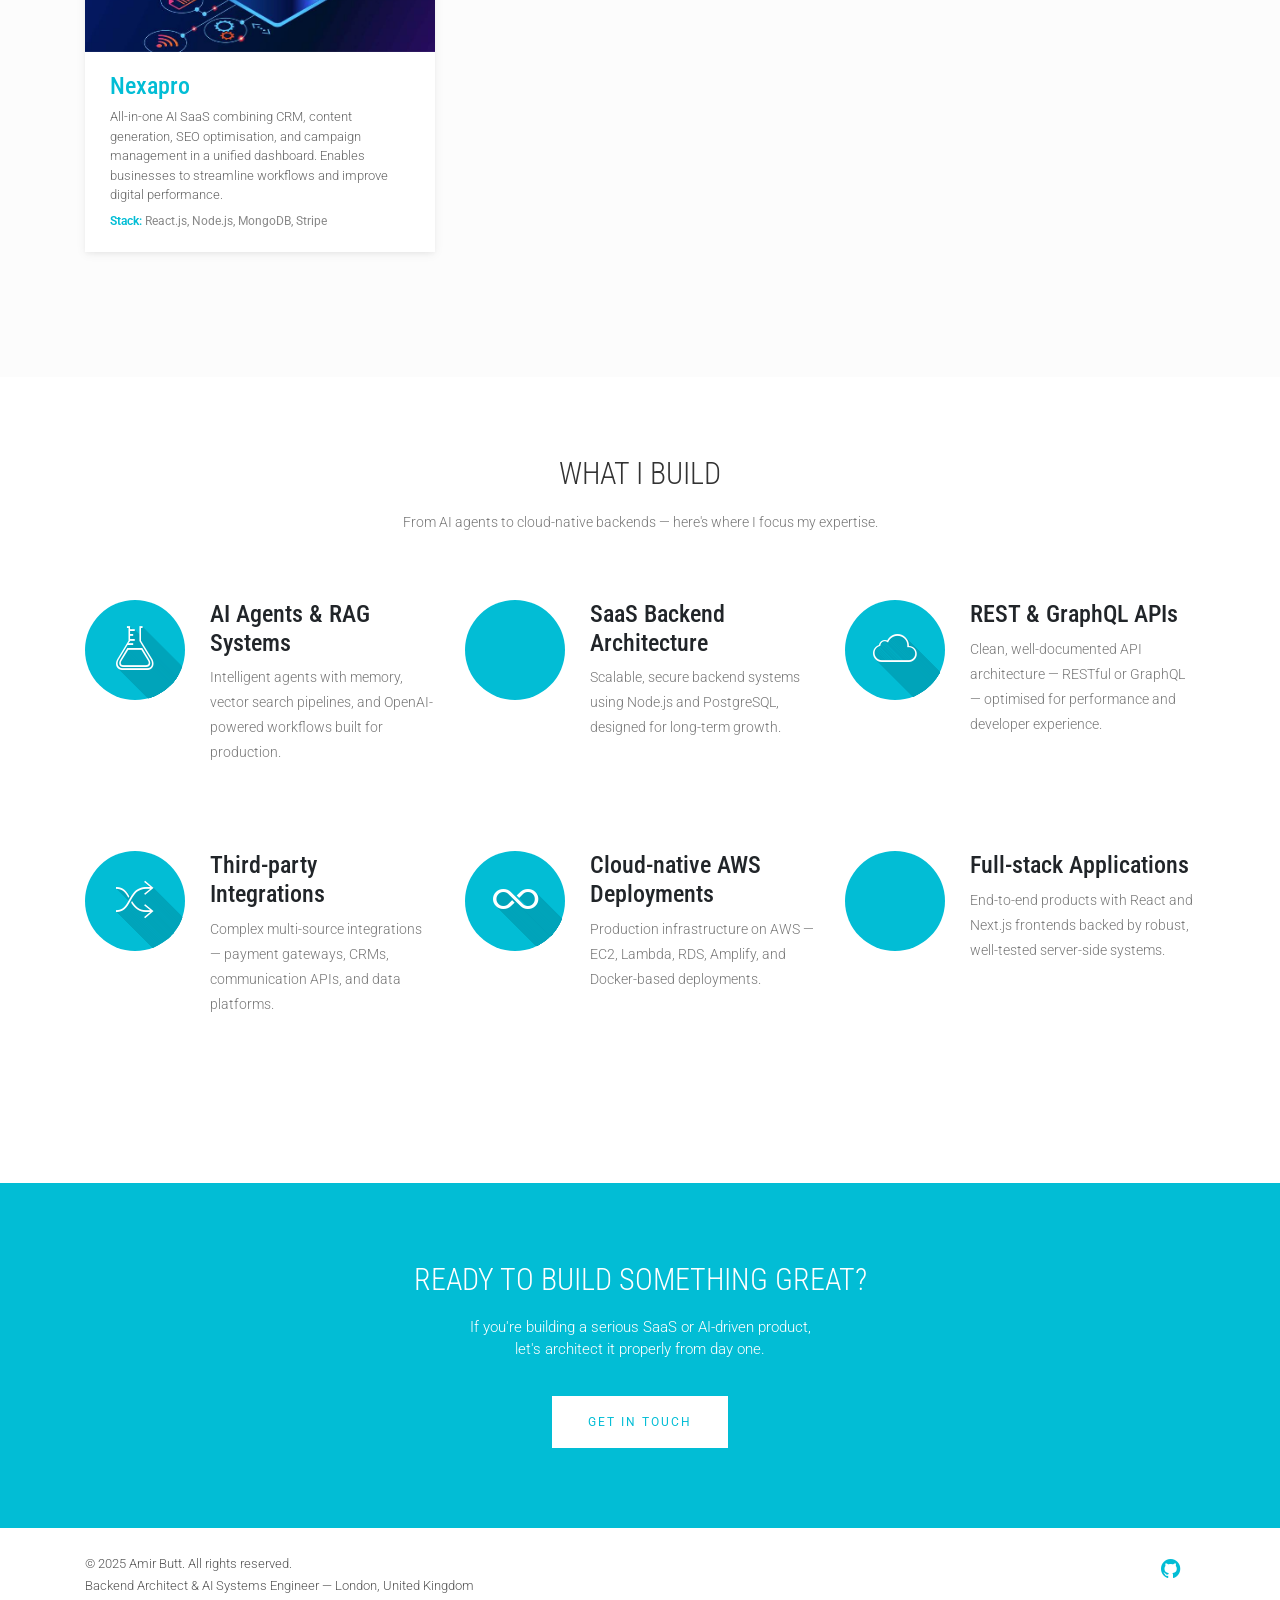
==== commit 79477461: "Updated portfolio" ====
--- a/index.html
+++ b/index.html
@@ -122,16 +122,31 @@
     <div class="section-heading">
       <h1 class="title wow fadeInDown" data-wow-delay=".3s">Selected Projects</h1>
       <p class="wow fadeInDown" data-wow-delay=".5s">
-        A selection of real-world products I've architected and built — spanning AI platforms,<br>
-        SaaS applications, healthcare systems, and more.
+        20+ real-world products across AI, SaaS, HealthTech, EdTech, PropTech and more.<br>
+        Filter by industry to explore what I've built.
       </p>
     </div>
-    <div class="row">
-
-      <div class="col-md-4 col-sm-6">
-        <figure class="wow fadeInLeft animated portfolio-item" data-wow-duration="500ms" data-wow-delay="0ms">
-          <div class="img-wrapper">
-            <img src="images/portfolio/item-1.jpg" class="img-fluid" alt="METAGEO">
+
+    <!-- Filter Buttons -->
+    <div class="portfolio-filter text-center wow fadeInDown" data-wow-delay=".3s">
+      <button class="btn-filter active" data-filter="all">All</button>
+      <button class="btn-filter" data-filter="ai-saas">AI &amp; SaaS</button>
+      <button class="btn-filter" data-filter="edtech">EdTech</button>
+      <button class="btn-filter" data-filter="healthcare">HealthTech</button>
+      <button class="btn-filter" data-filter="realestate">PropTech</button>
+      <button class="btn-filter" data-filter="musictech">MusicTech</button>
+      <button class="btn-filter" data-filter="fintech">Fintech &amp; Social</button>
+      <button class="btn-filter" data-filter="geospatial">Geospatial</button>
+      <button class="btn-filter" data-filter="logistics">Logistics</button>
+    </div>
+
+    <div class="row" id="portfolio-grid">
+
+      <!-- METAGEO — Geospatial -->
+      <div class="col-md-4 col-sm-6 portfolio-col" data-filter="geospatial">
+        <figure class="wow fadeInLeft animated" data-wow-duration="500ms" data-wow-delay="0ms">
+          <div class="img-wrapper">
+            <img src="images/portfolio/portfolio_project_image.jpg" class="img-fluid" alt="METAGEO">
             <div class="overlay">
               <div class="buttons">
                 <a target="_blank" href="https://metageo.io/">Live Site</a>
@@ -140,32 +155,112 @@
           </div>
           <figcaption>
             <h4><a href="https://metageo.io/" target="_blank">METAGEO</a></h4>
-            <p>Next-gen 2D/3D map platform &mdash; React, Node.js, PostgreSQL, PostGIS</p>
-          </figcaption>
-        </figure>
-      </div>
-
-      <div class="col-md-4 col-sm-6">
+            <p class="project-desc">Next-gen map platform simultaneously displaying 2D &amp; 3D location-based data — photos, point clouds, and 3D models in open-source formats. Open to the public as a beta product.</p>
+            <p class="tech-stack">Stack: <span>React JS, Node.js, PostgreSQL, PostGIS</span></p>
+          </figcaption>
+        </figure>
+      </div>
+
+      <!-- EMR System — HealthTech -->
+      <div class="col-md-4 col-sm-6 portfolio-col" data-filter="healthcare">
+        <figure class="wow fadeInLeft animated" data-wow-duration="500ms" data-wow-delay="100ms">
+          <div class="img-wrapper">
+            <img src="images/portfolio/portfolio_project_image.jpg" class="img-fluid" alt="EMR System">
+            <div class="overlay">
+              <div class="buttons">
+                <a target="_blank" href="https://southernskiesdermatology.com/">Live Site</a>
+              </div>
+            </div>
+          </div>
+          <figcaption>
+            <h4><a href="https://southernskiesdermatology.com/" target="_blank">EMR System</a></h4>
+            <p class="project-desc">HIPAA-compliant document &amp; image management system storing patient medical records as photos on Google Drive. Built for a dermatology practice.</p>
+            <p class="tech-stack">Stack: <span>React JS, Node.js, MongoDB, AWS</span></p>
+          </figcaption>
+        </figure>
+      </div>
+
+      <!-- Gateless — MusicTech -->
+      <div class="col-md-4 col-sm-6 portfolio-col" data-filter="musictech">
+        <figure class="wow fadeInLeft animated" data-wow-duration="500ms" data-wow-delay="200ms">
+          <div class="img-wrapper">
+            <img src="images/portfolio/portfolio_project_image.jpg" class="img-fluid" alt="Gateless">
+            <div class="overlay">
+              <div class="buttons">
+                <a target="_blank" href="https://g8lessmusic.co/login">Live Site</a>
+              </div>
+            </div>
+          </div>
+          <figcaption>
+            <h4><a href="https://g8lessmusic.co/login" target="_blank">Gateless (G8LESS)</a></h4>
+            <p class="project-desc">Online collaborative songwriting SaaS where artists, producers, and music professionals share and work on unreleased productions in real time. Bridges songwriters, A&amp;R, labels, and distributors.</p>
+            <p class="tech-stack">Stack: <span>Next.js, Node.js, PostgreSQL, AWS, WebSockets</span></p>
+          </figcaption>
+        </figure>
+      </div>
+
+      <!-- HiReturn Filter — PropTech -->
+      <div class="col-md-4 col-sm-6 portfolio-col" data-filter="realestate">
         <figure class="wow fadeInLeft animated" data-wow-duration="500ms" data-wow-delay="300ms">
           <div class="img-wrapper">
-            <img src="images/portfolio/item-2.jpg" class="img-fluid" alt="Gateless">
-            <div class="overlay">
-              <div class="buttons">
-                <a target="_blank" href="https://g8lessmusic.co/login">Live Site</a>
-              </div>
-            </div>
-          </div>
-          <figcaption>
-            <h4><a href="https://g8lessmusic.co/login" target="_blank">Gateless (G8LESS)</a></h4>
-            <p>Real-time music collaboration SaaS &mdash; Next.js, Node.js, PostgreSQL, AWS, WebSockets</p>
-          </figcaption>
-        </figure>
-      </div>
-
-      <div class="col-md-4 col-sm-6">
+            <img src="images/portfolio/portfolio_project_image.jpg" class="img-fluid" alt="HiReturn Filter">
+            <div class="overlay">
+              <div class="buttons">
+                <a target="_blank" href="https://hi-return.info/">Live Site</a>
+              </div>
+            </div>
+          </div>
+          <figcaption>
+            <h4><a href="https://hi-return.info/" target="_blank">HiReturn Filter</a></h4>
+            <p class="project-desc">Property rating PWA guiding users through sequential factors to produce a compiled property score. Available on desktop and mobile with a fully custom UI design.</p>
+            <p class="tech-stack">Stack: <span>Vue.js, Tailwind CSS, VentraIP</span></p>
+          </figcaption>
+        </figure>
+      </div>
+
+      <!-- Skayle 360 — EdTech -->
+      <div class="col-md-4 col-sm-6 portfolio-col" data-filter="edtech">
+        <figure class="wow fadeInLeft animated" data-wow-duration="500ms" data-wow-delay="400ms">
+          <div class="img-wrapper">
+            <img src="images/portfolio/portfolio_project_image.jpg" class="img-fluid" alt="Skayle 360">
+            <div class="overlay">
+              <div class="buttons">
+                <a target="_blank" href="https://skayle360.com/">Live Site</a>
+              </div>
+            </div>
+          </div>
+          <figcaption>
+            <h4><a href="https://skayle360.com/" target="_blank">Skayle 360</a></h4>
+            <p class="project-desc">Training platform offering workshops, custom programmes, and speaking engagements to drive business growth. Harnesses Marketing, Sales, HR, and AI for breakthrough results.</p>
+            <p class="tech-stack">Stack: <span>WordPress, PHP, Stripe</span></p>
+          </figcaption>
+        </figure>
+      </div>
+
+      <!-- Hirsch & Associates — PropTech -->
+      <div class="col-md-4 col-sm-6 portfolio-col" data-filter="realestate">
+        <figure class="wow fadeInLeft animated" data-wow-duration="500ms" data-wow-delay="500ms">
+          <div class="img-wrapper">
+            <img src="images/portfolio/portfolio_project_image.jpg" class="img-fluid" alt="Hirsch & Associates">
+            <div class="overlay">
+              <div class="buttons">
+                <a target="_blank" href="https://thehirschapp.ca/brokers">Live Site</a>
+              </div>
+            </div>
+          </div>
+          <figcaption>
+            <h4><a href="https://thehirschapp.ca/brokers" target="_blank">Hirsch &amp; Associates</a></h4>
+            <p class="project-desc">Full-service real estate consulting firm supporting clients across the entire development lifecycle — from ideation to execution. Crafts strategic sales solutions to maximise revenue.</p>
+            <p class="tech-stack">Stack: <span>React, Node.js, Apollo GraphQL, MongoDB, AWS</span></p>
+          </figcaption>
+        </figure>
+      </div>
+
+      <!-- SimpliTaught — EdTech -->
+      <div class="col-md-4 col-sm-6 portfolio-col" data-filter="edtech">
         <figure class="wow fadeInLeft animated" data-wow-duration="500ms" data-wow-delay="600ms">
           <div class="img-wrapper">
-            <img src="images/portfolio/item-3.jpg" class="img-fluid" alt="Simplitaught">
+            <img src="images/portfolio/portfolio_project_image.jpg" class="img-fluid" alt="SimpliTaught">
             <div class="overlay">
               <div class="buttons">
                 <a target="_blank" href="https://www.simplitaught.com">Live Site</a>
@@ -174,58 +269,237 @@
           </div>
           <figcaption>
             <h4><a href="https://www.simplitaught.com" target="_blank">SimpliTaught</a></h4>
-            <p>AI/ML-powered EdTech platform &mdash; Next.js, TypeScript, Node.js, PostgreSQL, GCP</p>
-          </figcaption>
-        </figure>
-      </div>
-
-      <div class="col-md-4 col-sm-6">
-        <figure class="wow fadeInLeft animated" data-wow-duration="500ms" data-wow-delay="600ms">
-          <div class="img-wrapper">
-            <img src="images/portfolio/item-4.jpg" class="img-fluid" alt="Hirsch Associates">
-            <div class="overlay">
-              <div class="buttons">
-                <a target="_blank" href="https://thehirschapp.ca/brokers">Live Site</a>
-              </div>
-            </div>
-          </div>
-          <figcaption>
-            <h4><a href="https://thehirschapp.ca/brokers" target="_blank">Hirsch &amp; Associates</a></h4>
-            <p>Real estate consulting platform &mdash; React, Node.js, Apollo GraphQL, MongoDB, AWS</p>
-          </figcaption>
-        </figure>
-      </div>
-
-      <div class="col-md-4 col-sm-6">
+            <p class="project-desc">AI/ML-powered content curation platform recommending personalised digital resources tied to textbook concepts down to chapter level. Bridges learning gaps for students, educators, and institutions.</p>
+            <p class="tech-stack">Stack: <span>Next.js, TypeScript, Node.js, PostgreSQL, Nginx, GCP</span></p>
+          </figcaption>
+        </figure>
+      </div>
+
+      <!-- PrognosUs — HealthTech -->
+      <div class="col-md-4 col-sm-6 portfolio-col" data-filter="healthcare">
+        <figure class="wow fadeInLeft animated" data-wow-duration="500ms" data-wow-delay="700ms">
+          <div class="img-wrapper">
+            <img src="images/portfolio/portfolio_project_image.jpg" class="img-fluid" alt="PrognosUs">
+            <div class="overlay">
+              <div class="buttons">
+                <a target="_blank" href="https://app.prognosus.com/">Live Site</a>
+              </div>
+            </div>
+          </div>
+          <figcaption>
+            <h4><a href="https://app.prognosus.com/" target="_blank">PrognosUs</a></h4>
+            <p class="project-desc">Tech-enabled community supporting family caregivers of people living with dementia. Offers moderated chat by health workers, testimony sharing, and educational resources.</p>
+            <p class="tech-stack">Stack: <span>AWS Amplify, React, GraphQL, Node.js, DynamoDB</span></p>
+          </figcaption>
+        </figure>
+      </div>
+
+      <!-- KeyLeads — PropTech -->
+      <div class="col-md-4 col-sm-6 portfolio-col" data-filter="realestate">
+        <figure class="wow fadeInLeft animated" data-wow-duration="500ms" data-wow-delay="800ms">
+          <div class="img-wrapper">
+            <img src="images/portfolio/portfolio_project_image.jpg" class="img-fluid" alt="KeyLeads">
+            <div class="overlay">
+              <div class="buttons">
+                <a target="_blank" href="https://app2.keyleads.com/">Live Site</a>
+              </div>
+            </div>
+          </div>
+          <figcaption>
+            <h4><a href="https://app2.keyleads.com/" target="_blank">KeyLeads</a></h4>
+            <p class="project-desc">Lead-generation platform for real estate agents focused on acquiring motivated seller leads from distressed properties — pre-foreclosure, divorce, and estate sales.</p>
+            <p class="tech-stack">Stack: <span>Bubble.io, Stripe</span></p>
+          </figcaption>
+        </figure>
+      </div>
+
+      <!-- SKOOL'd Tutors — EdTech -->
+      <div class="col-md-4 col-sm-6 portfolio-col" data-filter="edtech">
         <figure class="wow fadeInLeft animated" data-wow-duration="500ms" data-wow-delay="900ms">
           <div class="img-wrapper">
-            <img src="images/portfolio/item-5.jpg" class="img-fluid" alt="PrognosUs">
-            <div class="overlay">
-              <div class="buttons">
-                <a target="_blank" href="https://app.prognosus.com/">Live Site</a>
-              </div>
-            </div>
-          </div>
-          <figcaption>
-            <h4><a href="https://app.prognosus.com/" target="_blank">PrognosUs</a></h4>
-            <p>Healthcare social impact platform &mdash; AWS Amplify, React, GraphQL, Node.js, DynamoDB</p>
-          </figcaption>
-        </figure>
-      </div>
-
-      <div class="col-md-4 col-sm-6">
+            <img src="images/portfolio/portfolio_project_image.jpg" class="img-fluid" alt="SKOOL'd Tutors">
+            <div class="overlay">
+              <div class="buttons">
+                <a target="_blank" href="https://www.skooldtutors.com/">Live Site</a>
+              </div>
+            </div>
+          </div>
+          <figcaption>
+            <h4><a href="https://www.skooldtutors.com/" target="_blank">SKOOL&rsquo;d Tutors</a></h4>
+            <p class="project-desc">Platform connecting students with virtual or in-person tutors for personalised, flexible learning. Handles scheduling, payments, and video sessions end-to-end.</p>
+            <p class="tech-stack">Stack: <span>React, Node.js, Twilio, Stripe, Google Calendar, PostgreSQL</span></p>
+          </figcaption>
+        </figure>
+      </div>
+
+      <!-- CloseMore — Fintech -->
+      <div class="col-md-4 col-sm-6 portfolio-col" data-filter="fintech">
+        <figure class="wow fadeInLeft animated" data-wow-duration="500ms" data-wow-delay="1000ms">
+          <div class="img-wrapper">
+            <img src="images/portfolio/portfolio_project_image.jpg" class="img-fluid" alt="CloseMore">
+            <div class="overlay">
+              <div class="buttons">
+                <a target="_blank" href="https://closemore.com/">Live Site</a>
+              </div>
+            </div>
+          </div>
+          <figcaption>
+            <h4><a href="https://closemore.com/" target="_blank">CloseMore</a></h4>
+            <p class="project-desc">Membership and coaching platform offering investment resources, personalised coaching, and proprietary strategies. Helps members scale their business and investment portfolios.</p>
+            <p class="tech-stack">Stack: <span>Bubble.io, Stripe, Twilio, OpenAI</span></p>
+          </figcaption>
+        </figure>
+      </div>
+
+      <!-- Heavenly Match — Fintech/Social -->
+      <div class="col-md-4 col-sm-6 portfolio-col" data-filter="fintech">
+        <figure class="wow fadeInLeft animated" data-wow-duration="500ms" data-wow-delay="1100ms">
+          <div class="img-wrapper">
+            <img src="images/portfolio/portfolio_project_image.jpg" class="img-fluid" alt="Heavenly Match">
+            <div class="overlay">
+              <div class="buttons">
+                <a target="_blank" href="https://heavenlymatch.org/">Live Site</a>
+              </div>
+            </div>
+          </div>
+          <figcaption>
+            <h4><a href="https://heavenlymatch.org/" target="_blank">Heavenly Match</a></h4>
+            <p class="project-desc">Matchmaking and dating service exclusively for Muslims in the United States and Canada. Provides a safe, culturally aligned platform for meaningful connections.</p>
+            <p class="tech-stack">Stack: <span>AWS Amplify, React, GraphQL, Node.js, DynamoDB, Stripe</span></p>
+          </figcaption>
+        </figure>
+      </div>
+
+      <!-- Rate Freight Brokers — Logistics -->
+      <div class="col-md-4 col-sm-6 portfolio-col" data-filter="logistics">
         <figure class="wow fadeInLeft animated" data-wow-duration="500ms" data-wow-delay="1200ms">
           <div class="img-wrapper">
-            <img src="images/portfolio/item-6.jpg" class="img-fluid" alt="SKOOL'd Tutors">
-            <div class="overlay">
-              <div class="buttons">
-                <a target="_blank" href="https://www.skooldtutors.com/">Live Site</a>
-              </div>
-            </div>
-          </div>
-          <figcaption>
-            <h4><a href="https://www.skooldtutors.com/" target="_blank">SKOOL'd Tutors</a></h4>
-            <p>Online tutoring marketplace &mdash; React, Node.js, Twilio, Stripe, Google Calendar, PostgreSQL</p>
+            <img src="images/portfolio/portfolio_project_image.jpg" class="img-fluid" alt="Rate Freight Brokers">
+            <div class="overlay">
+              <div class="buttons">
+                <span style="color:#fff;font-size:13px;padding:10px 20px;border:1px solid #fff;display:inline-block;">NDA / Private</span>
+              </div>
+            </div>
+          </div>
+          <figcaption>
+            <h4>Rate Freight Brokers</h4>
+            <p class="project-desc">Platform where truck drivers and dispatchers share reviews and feedback on freight brokers. Fosters transparency, accountability, and awareness across the freight industry.</p>
+            <p class="tech-stack">Stack: <span>AWS Amplify, React, GraphQL, Node.js, DynamoDB, Stripe</span></p>
+          </figcaption>
+        </figure>
+      </div>
+
+      <!-- Papaya Tutor — EdTech -->
+      <div class="col-md-4 col-sm-6 portfolio-col" data-filter="edtech">
+        <figure class="wow fadeInLeft animated" data-wow-duration="500ms" data-wow-delay="1300ms">
+          <div class="img-wrapper">
+            <img src="images/portfolio/portfolio_project_image.jpg" class="img-fluid" alt="Papaya Tutor">
+            <div class="overlay">
+              <div class="buttons">
+                <a target="_blank" href="https://papayatutor.com/">Live Site</a>
+              </div>
+            </div>
+          </div>
+          <figcaption>
+            <h4><a href="https://papayatutor.com/" target="_blank">Papaya Tutor</a></h4>
+            <p class="project-desc">Connects students with bilingual tutors for personalised, exceptional support regardless of background or academic level. Delivers customised tutoring through live video sessions.</p>
+            <p class="tech-stack">Stack: <span>Node.js, AWS, MongoDB, Daily.co</span></p>
+          </figcaption>
+        </figure>
+      </div>
+
+
+      <!-- OrbitX — AI & SaaS -->
+      <div class="col-md-4 col-sm-6 portfolio-col" data-filter="ai-saas">
+        <figure class="wow fadeInLeft animated" data-wow-duration="500ms" data-wow-delay="1500ms">
+          <div class="img-wrapper">
+            <img src="images/portfolio/portfolio_project_image.jpg" class="img-fluid" alt="OrbitX">
+            <div class="overlay">
+              <div class="buttons">
+                <span style="color:#fff;font-size:13px;padding:10px 20px;border:1px solid #fff;display:inline-block;">NDA / Private</span>
+              </div>
+            </div>
+          </div>
+          <figcaption>
+            <h4>OrbitX</h4>
+            <p class="project-desc">SaaS MVP for automated risk and compliance management with NLP-driven threat detection and regulatory monitoring. Built for industrial cybersecurity aligned with international standards.</p>
+            <p class="tech-stack">Stack: <span>Node.js, PostgreSQL, AWS, Python, Elasticsearch, Next.js, Nozomi Networks</span></p>
+          </figcaption>
+        </figure>
+      </div>
+
+      <!-- smArtist — AI & SaaS / MusicTech -->
+      <div class="col-md-4 col-sm-6 portfolio-col" data-filter="ai-saas musictech">
+        <figure class="wow fadeInLeft animated" data-wow-duration="500ms" data-wow-delay="1600ms">
+          <div class="img-wrapper">
+            <img src="images/portfolio/portfolio_project_image.jpg" class="img-fluid" alt="smArtist">
+            <div class="overlay">
+              <div class="buttons">
+                <span style="color:#fff;font-size:13px;padding:10px 20px;border:1px solid #fff;display:inline-block;">NDA / Private</span>
+              </div>
+            </div>
+          </div>
+          <figcaption>
+            <h4>smArtist</h4>
+            <p class="project-desc">AI-driven SaaS enabling brands, agencies, and event planners to discover and compare music artists using intelligent recommendations and real-time analytics. Powered by vector search and multi-source data integration.</p>
+            <p class="tech-stack">Stack: <span>OpenAI API, PostgreSQL, AWS, Next.js, Python, Google ADK, BandsInTown, Chartmetrics, Social Platform Integrations</span></p>
+          </figcaption>
+        </figure>
+      </div>
+
+      <!-- Personalift — AI & SaaS -->
+      <div class="col-md-4 col-sm-6 portfolio-col" data-filter="ai-saas">
+        <figure class="wow fadeInLeft animated" data-wow-duration="500ms" data-wow-delay="1700ms">
+          <div class="img-wrapper">
+            <img src="images/portfolio/portfolio_project_image.jpg" class="img-fluid" alt="Personalift">
+            <div class="overlay">
+              <div class="buttons">
+                <a target="_blank" href="https://personalift.io/">Live Site</a>
+              </div>
+            </div>
+          </div>
+          <figcaption>
+            <h4><a href="https://personalift.io/" target="_blank">Personalift</a></h4>
+            <p class="project-desc">AI-powered personalisation platform for gyms and studios that automatically tailors your website for every visitor. Increases trial conversions and membership sign-ups by 15–40%.</p>
+            <p class="tech-stack">Stack: <span>Next.js, Vercel, Supabase, Python</span></p>
+          </figcaption>
+        </figure>
+      </div>
+
+      <!-- LW METHOD — HealthTech -->
+      <div class="col-md-4 col-sm-6 portfolio-col" data-filter="healthcare">
+        <figure class="wow fadeInLeft animated" data-wow-duration="500ms" data-wow-delay="1800ms">
+          <div class="img-wrapper">
+            <img src="images/portfolio/portfolio_project_image.jpg" class="img-fluid" alt="LW Method">
+            <div class="overlay">
+              <div class="buttons">
+                <a target="_blank" href="https://lwmethod.com/">Live Site</a>
+              </div>
+            </div>
+          </div>
+          <figcaption>
+            <h4><a href="https://lwmethod.com/" target="_blank">LW METHOD</a></h4>
+            <p class="project-desc">Modern wellness coaching platform integrating habit tracking, guided coaching workflows, and automated WhatsApp communication. Helps users achieve sustainable health and lifestyle improvements.</p>
+            <p class="tech-stack">Stack: <span>React, GSAP, Framer Motion, Facebook Analytics, Stripe, WhatsApp API</span></p>
+          </figcaption>
+        </figure>
+      </div>
+
+      <!-- Nexapro — AI & SaaS -->
+      <div class="col-md-4 col-sm-6 portfolio-col" data-filter="ai-saas">
+        <figure class="wow fadeInLeft animated" data-wow-duration="500ms" data-wow-delay="1900ms">
+          <div class="img-wrapper">
+            <img src="images/portfolio/portfolio_project_image.jpg" class="img-fluid" alt="Nexapro">
+            <div class="overlay">
+              <div class="buttons">
+                <a target="_blank" href="https://app.nexapro.space/">Live Site</a>
+              </div>
+            </div>
+          </div>
+          <figcaption>
+            <h4><a href="https://app.nexapro.space/" target="_blank">Nexapro</a></h4>
+            <p class="project-desc">All-in-one AI SaaS combining CRM, content generation, SEO optimisation, and campaign management in a unified dashboard. Enables businesses to streamline workflows and improve digital performance.</p>
+            <p class="tech-stack">Stack: <span>React.js, Node.js, MongoDB, Stripe</span></p>
           </figcaption>
         </figure>
       </div>
@@ -369,5 +643,27 @@
 <script src="plugins/slider/slider.js"></script>
 <script src="plugins/facncybox/jquery.fancybox.js"></script>
 <script src="js/main.js"></script>
+<script>
+  (function($) {
+    $(document).on('click', '.btn-filter', function() {
+      $('.btn-filter').removeClass('active');
+      $(this).addClass('active');
+      var filter = $(this).data('filter');
+      var $items = $('#portfolio-grid .portfolio-col');
+      if (filter === 'all') {
+        $items.removeClass('hidden');
+      } else {
+        $items.each(function() {
+          var cats = ($(this).data('filter') || '').split(' ');
+          if (cats.indexOf(filter) !== -1) {
+            $(this).removeClass('hidden');
+          } else {
+            $(this).addClass('hidden');
+          }
+        });
+      }
+    });
+  })(jQuery);
+</script>
 </body>
 </html>
--- a/css/style.css
+++ b/css/style.css
@@ -1140,4 +1140,54 @@
 #copyright a:hover {
   text-decoration: none;
 }
+/* Portfolio Card — description & tech stack */
+figure figcaption .project-desc {
+  font-size: 13px;
+  color: #666;
+  margin-top: 6px;
+  margin-bottom: 4px;
+  line-height: 1.5;
+}
+figure figcaption .tech-stack {
+  font-size: 12px;
+  color: #02bdd5;
+  margin-top: 5px;
+  margin-bottom: 0;
+  font-weight: 600;
+}
+figure figcaption .tech-stack span {
+  font-weight: 400;
+  color: #888;
+}
+
+/* Portfolio Filter Buttons */
+.portfolio-filter {
+  margin-bottom: 35px;
+}
+.btn-filter {
+  display: inline-block;
+  padding: 7px 18px;
+  margin: 4px 3px;
+  font-size: 13px;
+  font-weight: 600;
+  letter-spacing: 0.5px;
+  border: 2px solid #ddd;
+  background: #fff;
+  color: #555;
+  border-radius: 3px;
+  cursor: pointer;
+  transition: all 250ms;
+}
+.btn-filter:hover,
+.btn-filter.active {
+  background: #02bdd5;
+  border-color: #02bdd5;
+  color: #fff;
+}
+.portfolio-col {
+  transition: opacity 300ms, transform 300ms;
+}
+.portfolio-col.hidden {
+  display: none;
+}
 /*# sourceMappingURL=style.css.map */
